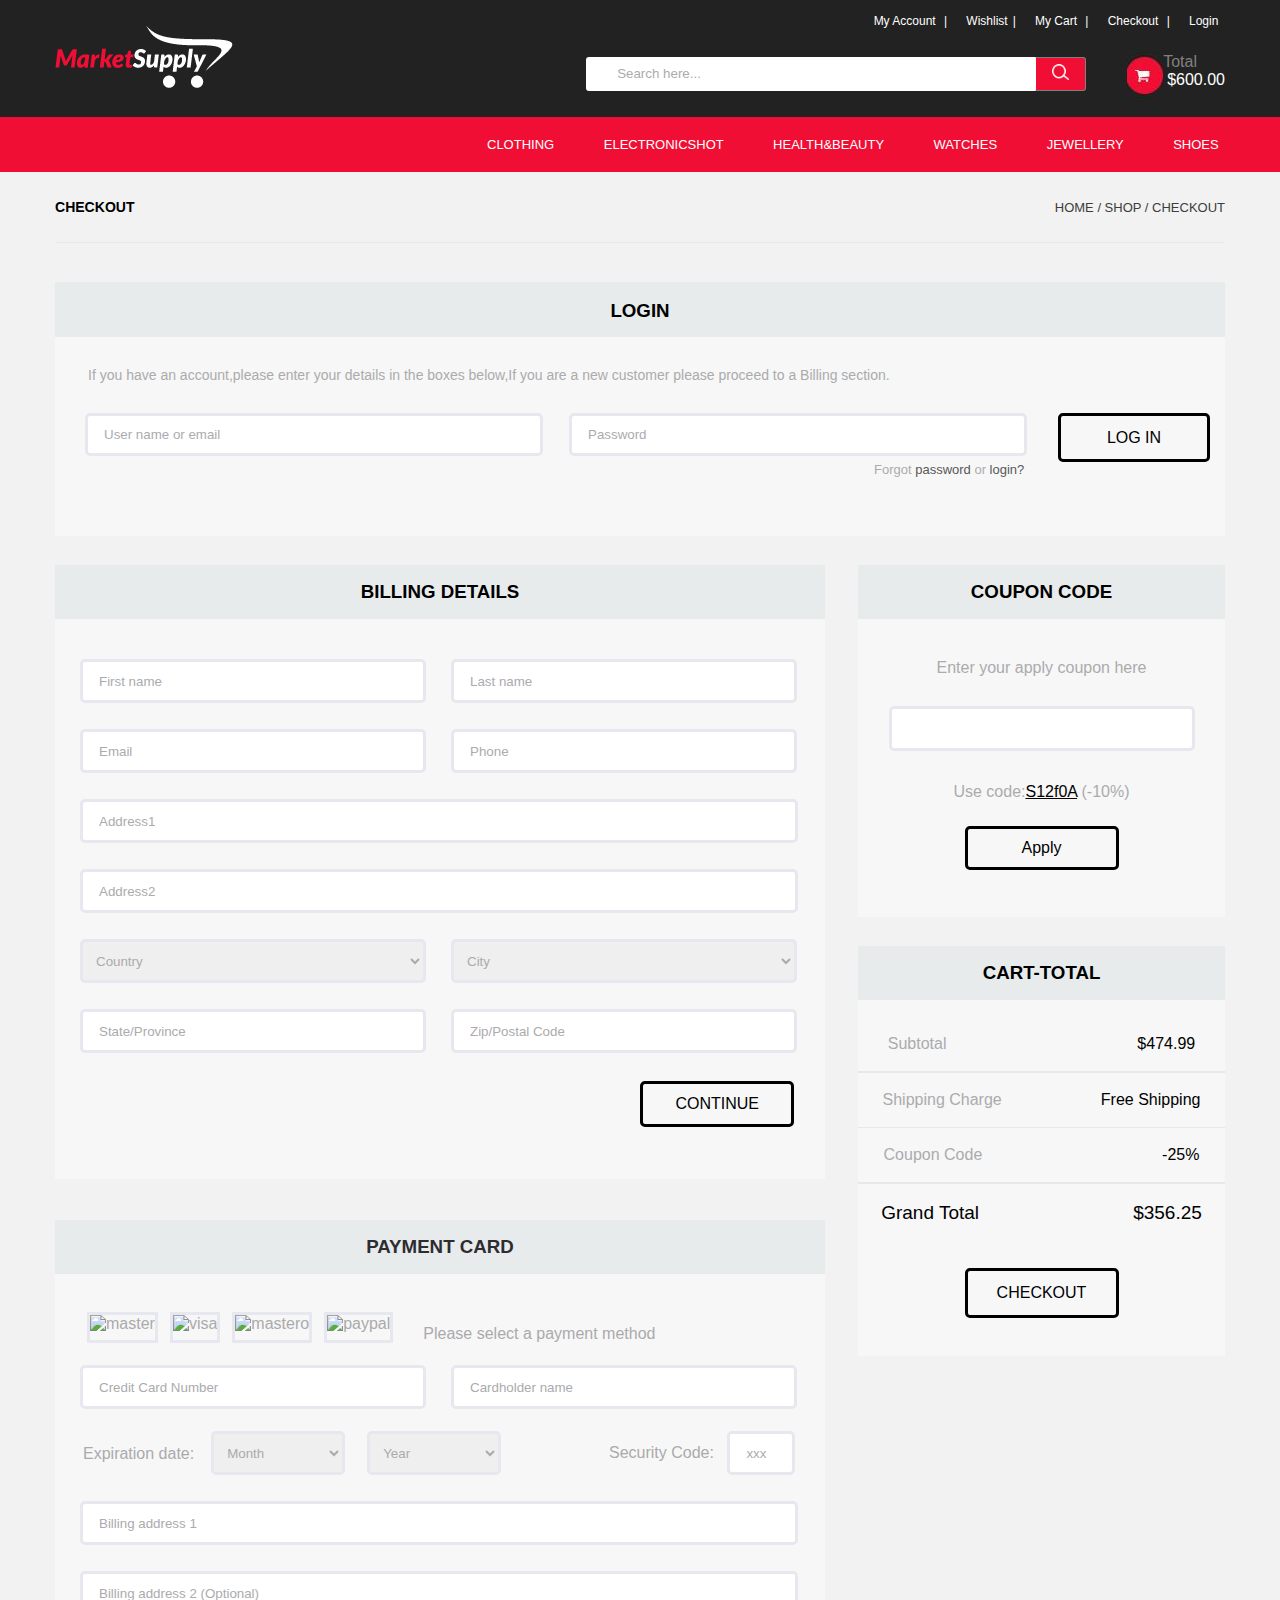
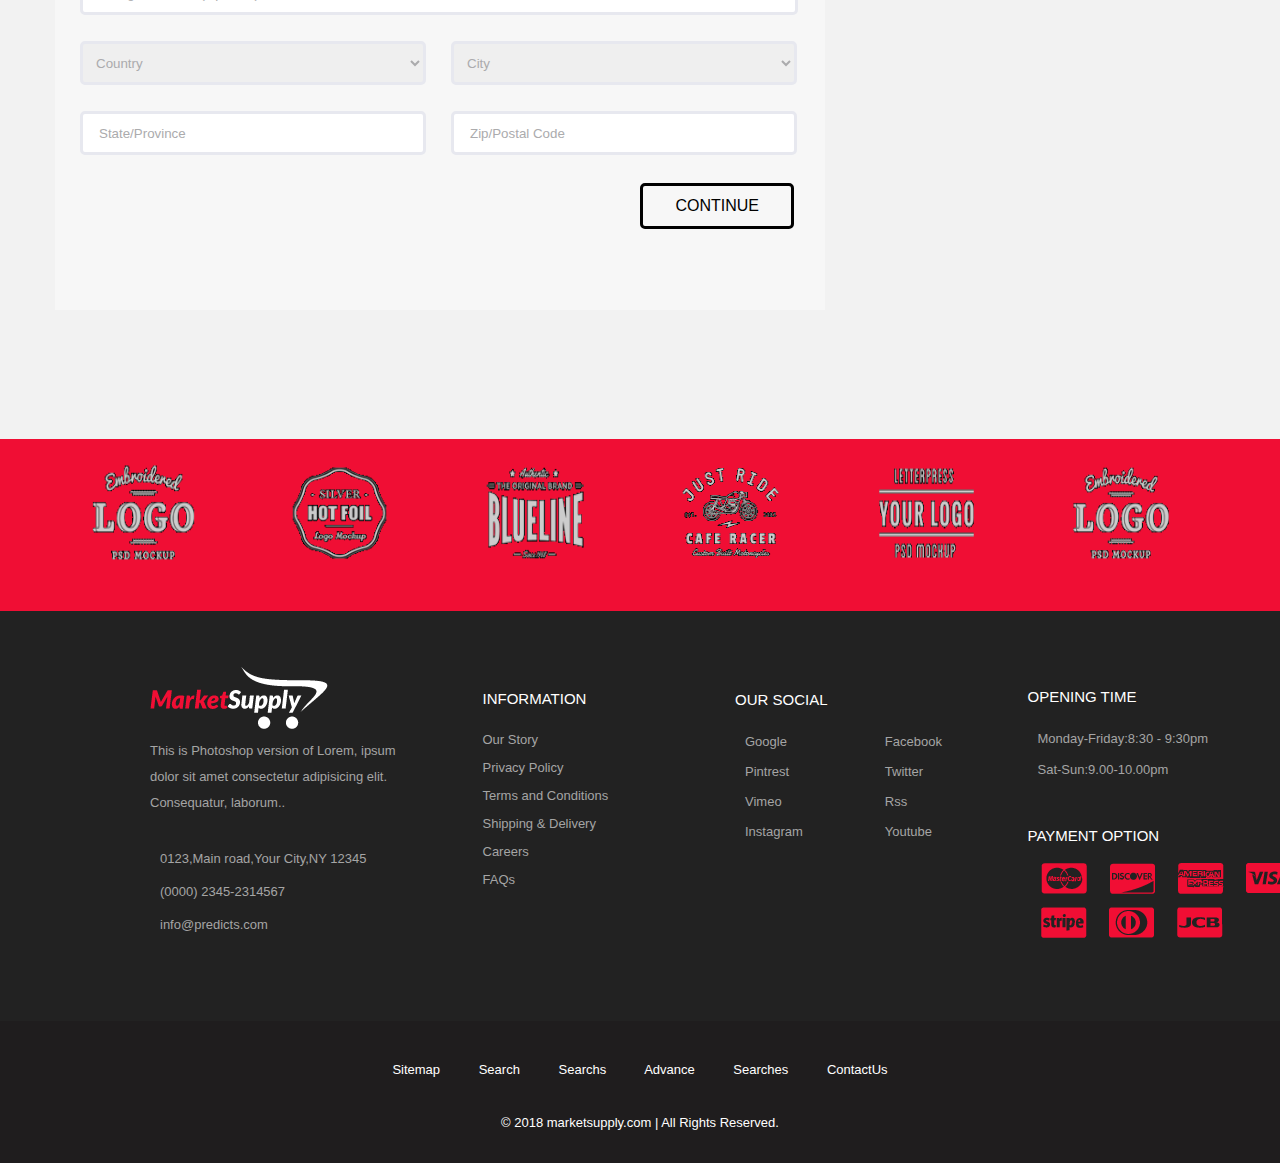
==== checkout-page/index.html @ 387d469e "Task Completed" ====
<!DOCTYPE html>
<html lang="en">
<head>
    <meta charset="UTF-8">
    <meta http-equiv="X-UA-Compatible" content="IE=edge">
    <meta name="viewport" content="width=device-width, initial-scale=1.0">
    <link rel="stylesheet" href="style.css">
    <title>Checkout</title>
    <link rel="stylesheet" href="https://cdnjs.cloudflare.com/ajax/libs/font-awesome/5.15.0/css/all.min.css" integrity="sha512-BnbUDfEUfV0Slx6TunuB042k9tuKe3xrD6q4mg5Ed72LTgzDIcLPxg6yI2gcMFRyomt+yJJxE+zJwNmxki6/RA==" crossorigin="anonymous" referrerpolicy="no-referrer" />
</head>
<body>
    <main class="main"> 
        <header class="header">
            <div class="container"> 
              <div class="header-part1"> 
            <div class="first-img"> 
            <img class="header-img" src="images/logo.png" alt="logo" />
            </div>
            <div class="nav-search"> 
            <nav class="navigation">
                <ul class="main-nav">
                    <li> <a class="main-nav-link" href="#">My Account <span>|</span> </a></li>
                    <li><a class="main-nav-link" href="#">Wishlist<span>|</span></a></li>
                    <li><a class="main-nav-link" href="#">My Cart <span>|</span></a></li>
                    <li><a class="main-nav-link" href="#">Checkout <span>|</span></a></li>
                    <li><a class="main-nav-link" href="#">Login</a></li>
                </ul>
            </nav> 
            <div class="search-icon">
                <input type="text" placeholder="Search here..." name="search" class="search">
                <button type="submit" class="button1 "><img class="btnsearch" src="images/search.png" alt="bar"></button> 
                <div class="cart"><img class="cart1" src="images/cart.jpg" alt="cart"></div>
                <div class="first-price"><p class="total">Total<br><span>$600.00</span></p></div>
            </div> 
        </div>
        </div>  
        </div>
        </header>
        <div class="header2">
            <div class="container">  
             <div class="header-part2">  
            <!-- <div class="category">
                <div class="lines"><img src="images/lines.jpg"></div>
                <div class="c1"> 
                <p>CATEGORIES</p>
            </div>
            </div> -->
            <div class="lists">
                <div class="lists1">
                    <a class="prod" href="#">CLOTHING</a>
                    <a class="prod" href="#">ELECTRONICSHOT</a>
                    <a class="prod" href="#">HEALTH&BEAUTY</a>
                    <a class="prod" href="#">WATCHES</a>
                    <a class="prod" href="#">JEWELLERY</a>
                    <a class="prod"  href="#">SHOES</a>
                </div>
            </div>
          </div> 
        </div>
    </div>
<!-- first part -->
<div class="container">
    <!-- <div class="fpmain">  -->
        <div class="first-part">
            <div class="first-title1">
                <h3 class="checkout">CHECKOUT</h3>
            </div>
            <div class="first-title2">
                <p class="hsc">HOME / SHOP / CHECKOUT</p>
            </div>
        </div>
        <hr class="hr"  size="1" width="100%" color="#e8e8e8" />
     
<!-- second form -->
     <div class="second-form">
         <div class="login">
             <h3 class="log">LOGIN</h3>
         </div>
         <div class="second-form-sub">
             <div class="sf1">
                 <p>If you have an account,please enter your details in the boxes below,If you
                     are a new customer please proceed to a Billing section.
                 </p>
             </div>
             <div class="sf2">
                 <div class="sf2-sub1">
                    <input type="text" placeholder="User name or email" name="user" class="un gp">
                </div>
                <div class="sf2-sub2">
                    <div class="pw"><input type="text" placeholder="Password" name="password" class="pw1 gp"></div>
                    <div class="login1"><button class="logins1">LOG IN</button>
                    </div>
                </div>
             </div>
             <P class="forgot">Forgot <span>password</span> or<span> login?</span></P>
         </div>
     </div>
<!-- Third form -->
    <div class="third-form">
        <div class="third-form1">
            <div class="billing">
                <h3 class="bd">BILLING DETAILS</h3>
            </div>
            <div class="third-details1">
                <div class="third-subdetails1"> 
                    <div class="third1"><input type="text" placeholder="First name" name="name" class="ts ts1 gp"></div>
                    <div class="third2"><input type="text" placeholder="Email" name="email" class="ts ts2 gp"></div>
                     
                </div>
                <div class="third-subdetails2"> 
                    <div class="third1"><input type="text" placeholder="Last name" name="name" class="ts ts1 gp"></div>
                    <div class="third2"><input type="text" placeholder="Phone" name="Phone" class="ts ts2 gp"></div>
                </div>
            </div>
            <div class="third-details2 details3">
                <input type="text" placeholder="Address1" name="Address" class="addr1 gp">
            </div>
            <div class="third-details2 details4">
                <input type="text" placeholder="Address2" name="Address" class="addr1 gp">
            </div>
            <div class="third-details3">
                 <!-- <div class="third-subdetails3">  -->
                   <!--  <div class="third3"><input type="text" placeholder="Country" name="name" class="ts ts3"></div>
                    <div class="third4"><input type="text" placeholder="State/Province" name="state" class="ts ts4"></div>
                
                <div class="third-subdetails4"> 
                    <div class="third3"><input type="text" placeholder="City" name="city" class="ts ts3"></div>
                    <div class="third4"><input type="text" placeholder="Zip/Postal Code" name="postal" class="ts ts4"></div>
                </div> -->
                <div class="third-subdetails3"> 
                <select id="country" name="country" class="third3 gp">
                    <option class="select" disabled selected>Country</option>
                    <option value="country">country</option>
                    <option value="Albania">Albania</option>
                    <option value="Algeria">Algeria</option>
                    <option value="American Samoa">American Samoa</option>
                    <option value="Andorra">Andorra</option>
                    <option value="Angola">Angola</option>
                    <option value="Anguilla">Anguilla</option>
                    <option value="Antigua & Barbuda">Antigua & Barbuda</option>
                    <option value="Argentina">Argentina</option>
                    <option value="Armenia">Armenia</option>
                    <option value="Aruba">Aruba</option>
                    <option value="Australia">Australia</option>
                    <option value="Austria">Austria</option>
                    <option value="Azerbaijan">Azerbaijan</option>
                    <option value="Bahamas">Bahamas</option>
                    <option value="Bahrain">Bahrain</option>
                    <option value="Bangladesh">Bangladesh</option>
                  </select>
                </div>
                <div class="third-subdetails4"> 
                    <select id="country" name="country" class="third4 gp">
                        <option class="select" disabled selected>City</option>
                        <option value="country">country</option>
                        <option value="Albania">Albania</option>
                        <option value="Algeria">Algeria</option>
                        <option value="American Samoa">American Samoa</option>
                        <option value="Andorra">Andorra</option>
                        <option value="Angola">Angola</option>
                        <option value="Anguilla">Anguilla</option>
                        <option value="Antigua & Barbuda">Antigua & Barbuda</option>
                        <option value="Argentina">Argentina</option>
                        <option value="Armenia">Armenia</option>
                        <option value="Aruba">Aruba</option>
                        <option value="Australia">Australia</option>
                        <option value="Austria">Austria</option>
                        <option value="Azerbaijan">Azerbaijan</option>
                        <option value="Bahamas">Bahamas</option>
                        <option value="Bahrain">Bahrain</option>
                        <option value="Bangladesh">Bangladesh</option>
                      </select>
                    </div>
            </div>
            <div class="third-details4"> 
                <div class="third-subdetails5"><input type="text" placeholder="State/Province" name="city" class="ts ts3 gp"></div>
                <div class="third-subdetails6"><input type="text" placeholder="Zip/Postal Code" name="postal" class="ts ts4 gp"></div>
            </div>
            <div class="continue">
                <button class="cont">CONTINUE</button>
            </div>

        </div> 
        <div class="third-form2&3">
            <div class="third-form2">
                <div class="coupon">
                    <h3 class="cc">COUPON CODE</h3>
                </div>
                <div class="coupon-details">
                    <div class="coupon-para">
                        <p class="coupon-p">Enter your apply coupon here</p>
                    </div>
                    <div class="empty-bar">
                        <input type="text" placeholder="" name="details" class="bar gp">
                        <p class="code">Use code:<span>S12f0A</span> (-10%)</p>
                    </div>
                    <div class="apply-button">
                        <button class="apply">Apply</button>
                    </div>
                </div>
            </div>
            <div class="third-form3">
                <div class="cart-total">
                    <h3 class="ct">CART-TOTAL</h3>
                </div>
                <div class="cart-details">
                    <div class="cart-details1">
                        <div class="cd1 cd"><p class="cd-sub1">Subtotal</p></div>
                        <div class="dol1 dol"><p class="dol-sub1">$474.99</p></div>
                    </div>
                    <hr class="hr1"  size="1" width="100%" color="#e8e8e8" />
                    <div class="cart-details1">
                        <div class="cd2 cd">Shipping Charge</div>
                        <div class="dol2 dol">Free Shipping</div>
                    </div>
                    <hr class="hr1"  size="1" width="100%" color="#e8e8e8" />
                    <div class="cart-details1">
                        <div class="cd3 cd">Coupon Code</div>
                        <div class="dol3 dol">-25%</div>
                    </div>
                    <hr class="hr1"  size="1" width="100%" color="#e8e8e8" />
                    <div class="cart-details1">
                        <div class="cd4 ">Grand Total</div>
                        <div class="dol4">$356.25</div>
                    </div>
                    <div class="checkout1">
                        <button class="checkout1-btn">CHECKOUT</button>
                    </div>
                     
                    <!-- <div class="cart-details1">
                        <div class="cd">Subtotal</div>
                        <div class="cd">Shipping Charge</div>
                        <div class="cd">Coupon Code</div>
                        <div class="cd">Grand Total</div>
                    </div>
                    <div class="cart-details2">
                        <div class="dol">$474.99</div>
                        <div class="dol">Free Shipping</div>
                        <div class="dol">-25%</div>
                        <div class="dol">$356.25</div>
                    </div> -->
                </div>
             </div>
            
        </div>
    </div>
    <!-- </div> -->
<!-- fourth-form -->
    <div class="fourth-form">
        <div class="payment-card">
            <h3 class="pay-card">PAYMENT CARD</h3>
        </div>
        <div class="fourth-content">
            <div class=" fourth-details1">
                <div class="fourth-picture">
                    <img class="fpic" src="/images/mastercard.jpg" alt="master">
                    <img class="fpic" src="/images/visa.jpg" alt="visa">
                    <img class="fpic" src="/images/maestro.jpg" alt="mastero">
                    <img class="fpic" src="/images/paypal.jpg" alt="paypal">
                </div>
                <div class="fourth-text">
                    <p class="pm">Please select a payment method</p>
                </div>
            </div>
            <div class="fourth-details2"> 
                <div class="fourth1"><input type="text" placeholder="Credit Card Number" name="cc number" class="fs fs1 gp"></div>
                <div class="fourth2"><input type="text" placeholder="Cardholder name" name="card name" class="fs fs2 gp"></div>
            </div>
            <div class="expiry-security">
                <div class="expiry-section"> 
                <div class="Expiry">
                    <div class="exp1">Expiration date:</div>
                </div>
                <div class="mont">
                    <select id="month" name="month" class="mont1 gp">
                        <option class="select" disabled selected>Month</option>
                        <option value="January">January</option>
                        <option value="Februar">February</option>
                        <option value="march">march</option>
                        <option value="April">April</option>
                        <option value="May">May</option>
                        <option value="June">June</option>
                        <option value="July">July</option>
                        <option value="August">August</option>
                        <option value="Argentina">September</option>
                        <option value="Armenia">October</option>
                        <option value="Aruba">November</option>
                        <option value="Australia">December</option>
                    </select>
                </div>
                <div class="yr">
                    <select id="year" name="year" class="yr1 gp">
                        <option class="select" disabled selected>Year</option>
                        <option value="country">2010</option>
                        <option value="Albania">2011</option>
                        <option value="Algeria">2012</option>
                        <option value="American Samoa">2013</option>
                        <option value="Andorra">2014</option>
                        <option value="Angola">2015</option>
                        <option value="Anguilla">2016</option>
                        <option value="Antigua & Barbuda">2017</option>
                        <option value="Argentina">2018</option>
                        <option value="Armenia">2019</option>
                        <option value="Aruba">2020</option>
                        <option value="Australia">2021</option>
                    </select>
                </div>
                 
            </div>
            <div class="security">
                <label for="security-code1">Security Code:</label>
                <input type="text" id="security" name="securitycode" placeholder="xxx" class="security-code2 gp"></div>
            </div>
            <div class="fourth-details3">
                <input type="text" placeholder="Billing address 1" name="Address" class="baddr1 gp">
            </div>
            <div class="fourth-details3">
                <input type="text" placeholder="Billing address 2 (Optional)" name="Address" class="baddr1 gp">
            </div>
            <div class="fourth-details4">
                <!-- <div class="third-subdetails3">  -->
                  <!--  <div class="third3"><input type="text" placeholder="Country" name="name" class="ts ts3"></div>
                   <div class="third4"><input type="text" placeholder="State/Province" name="state" class="ts ts4"></div>
               
               <div class="third-subdetails4"> 
                   <div class="third3"><input type="text" placeholder="City" name="city" class="ts ts3"></div>
                   <div class="third4"><input type="text" placeholder="Zip/Postal Code" name="postal" class="ts ts4"></div>
               </div> -->
               <div class="fourth-subdetails3"> 
               <select id="country" name="country" class="fourth3 gp">
                   <option class="select" disabled selected>Country</option>
                   <option value="country">country</option>
                   <option value="Albania">Albania</option>
                   <option value="Algeria">Algeria</option>
                   <option value="American Samoa">American Samoa</option>
                   <option value="Andorra">Andorra</option>
                   <option value="Angola">Angola</option>
                   <option value="Anguilla">Anguilla</option>
                   <option value="Antigua & Barbuda">Antigua & Barbuda</option>
                   <option value="Argentina">Argentina</option>
                   <option value="Armenia">Armenia</option>
                   <option value="Aruba">Aruba</option>
                   <option value="Australia">Australia</option>
                   <option value="Austria">Austria</option>
                   <option value="Azerbaijan">Azerbaijan</option>
                   <option value="Bahamas">Bahamas</option>
                   <option value="Bahrain">Bahrain</option>
                   <option value="Bangladesh">Bangladesh</option>
                 </select>
               </div>
               <div class="fourth-subdetails4"> 
                   <select id="country" name="country" class="fourth4 gp">
                       <option class="select" disabled selected>City</option>
                       <option value="country">country</option>
                       <option value="Albania">Albania</option>
                       <option value="Algeria">Algeria</option>
                       <option value="American Samoa">American Samoa</option>
                       <option value="Andorra">Andorra</option>
                       <option value="Angola">Angola</option>
                       <option value="Anguilla">Anguilla</option>
                       <option value="Antigua & Barbuda">Antigua & Barbuda</option>
                       <option value="Argentina">Argentina</option>
                       <option value="Armenia">Armenia</option>
                       <option value="Aruba">Aruba</option>
                       <option value="Australia">Australia</option>
                       <option value="Austria">Austria</option>
                       <option value="Azerbaijan">Azerbaijan</option>
                       <option value="Bahamas">Bahamas</option>
                       <option value="Bahrain">Bahrain</option>
                       <option value="Bangladesh">Bangladesh</option>
                     </select>
                   </div>
           </div>
           <div class="fourth-details4"> 
               <div class="fourth-subdetails5"><input type="text" placeholder="State/Province" name="city" class="ts ts3 gp"></div>
               <div class="fourth-subdetails6"><input type="text" placeholder="Zip/Postal Code" name="postal" class="ts ts4 gp"></div>
           </div>
           <div class="continue">
               <button class="cont">CONTINUE</button>
           </div>
            
        </div>
    </div>
</div>
 <!-- footer section -->
 <div class="footer-section">
    <!-- footer1 -->
    <div class="footer1">
    <div class="container"> 
        <div class="sub-footer1">
            <div class="footer-img">
                <img class="fimg fimgA" src="images/brand-01.png" alt="brand1">
                <img class="fimg" src="images/brand-02.png" alt="brand1">
                <img class="fimg" src="images/brand-03.png" alt="brand1">
                <img class="fimg" src="images/brand-04.png" alt="brand1">
                <img class="fimg" src="images/brand-05.png" alt="brand1">
                <img class="fimg fimgF" src="images/brand-06.png" alt="brand1">
            </div>
        </div>
    </div>
    </div>
    <!-- footer2 -->
    <div class="footer2">
        <div class="container">
                <div class="row">
                    <div class="footer-col col1">
                         <img class="footer-img1" src="images/logo.png">
                          <p class="footer-para">This is Photoshop version of Lorem, ipsum dolor sit amet consectetur adipisicing elit. Consequatur, laborum..</p>
                          <div class="icon-1"> 
                          <a class="icon" href="#"><i class="fas fa-map-marker-alt fi"></i> 0123,Main road,Your City,NY 12345<br></a>
                          <a class="icon" href="#"> <i class="fas fa-phone-alt fi"></i>(0000) 2345-2314567<br></a>
                          <a class="icon" href="#">  <i class="fas fa-envelope fi "></i>info@predicts.com</a>
                        </div>
                    </div>
                    <div class="footer-col col2">
                        <h4 class="footer-info">INFORMATION</h4>
                        <ul class="conditions list">
                            <li><a class="conditions" href="#"> Our Story</a></li>
                            <li><a class="conditions" href="#">Privacy Policy</a></li>
                            <li><a class="conditions" href="#">Terms and Conditions</a></li>
                            <li><a class="conditions" href="#">Shipping & Delivery</a></li>
                            <li><a class="conditions" href="#">Careers</a></li>
                            <li><a class="conditions" href="#">FAQs</a></li>
                        </ul>
                    </div>
                    <div class="footer-col col3">
                        <h4 class="social">OUR SOCIAL</h4>
                        <div class="icon-2"> 
                        <ul class="sub-icon1">
                            <li><a class="si" href="#"><i class="fab fa-google-plus-g fi"></i>Google</a></li>
                            <li><a class="si" href="#"><i class="fab fa-pinterest fi"></i>Pintrest</a></li>
                            <li><a class="si" href="#"><i class="fab fa-vimeo-v fi"></i>Vimeo</a></li>
                            <li><a class="si" href="#"><i class="fab fa-instagram fi"></i>Instagram</a></li>
                        </ul>

                        <ul class="sub-icon2">
                            <li><a class="si" href="#"><i class="fab fa-facebook-f fi"></i>Facebook</a></li>
                            <li><a class="si" href="#"><i class="fab fa-twitter fi"></i>Twitter</a></li>
                            <li><a class="si" href="#"><i class="fas fa-rss fi"></i>Rss</a></li>
                            <li><a class="si" href="#"><i class="fab fa-youtube fi"></i>Youtube</a></li>
                        </ul>

                    </div>
                    </div>
                    <div class="footer-col col4">
                        <div class="timing"> 
                        <h4 class="OT">OPENING TIME</h4>
                        <div class="time">
                            <i class="far fa-clock fi fi1"></i>
                            <p>Monday-Friday:8:30 - 9:30pm<br>Sat-Sun:9.00-10.00pm</p>
                            </div>
                        </div>
                        <div class="payment">
                            <h4>PAYMENT OPTION</h4>
                            <img class="pay" src="images/payment-icon-01.png" alt="payment"><br>
                            <img class="pay" src="images/payment-icon-02.png" alt="payment">
                        </div>
                    </div>
                    </div>
                </div>
            </div>
            <div class="footer3">
                <div class="container">
                    <div class="footer3-sub"> 
                    <div class="bottom-words">
                        <a class="site" href="#">Sitemap</a>
                        <a class="site" href="#">Search</a>
                        <a class="site" href="#">Searchs</a>
                        <a class="site" href="#">Advance</a>
                        <a class="site" href="#">Searches</a>
                        <a class="site" href="#">ContactUs</a>
                    </div>
                    <div class="copyrights"> 
                        <p class="cp1">&copy 2018 marketsupply.com | All Rights Reserved.</p>

                    </div>
                </div>
                </div>
            </div>
        </div>
</main>
</body>
</html>
---- checkout-page/style.css ----
*{
    margin:0;
    padding: 0;
    box-sizing: border-box;
}
.container{
    max-width: 1170px;
    margin: 0 auto;
    font-family: Arial, Helvetica, sans-serif;
}
.main{
    background-color: hsl(0, 0%, 95%);
}
/* Header */
.header{
    background-color:#222222; 
    font-family: Arial, Helvetica, sans-serif;
}
/* .header-img{
    padding-left: 75%;
} */
.header-part1{
    display: flex;
    justify-content: space-between;
    align-items: center;
    height: 117px;
}
.main-nav{
    list-style: none;
    display: flex;
    align-items: center;
    gap: 1.2rem;
    font-size: 12px;
    padding-left: 45%;
    padding-bottom: 25px;
    padding-top: 8px

    /* padding-left: 36%;
    padding-bottom: 20px; */
}
.main-nav-link{
    color: #fff;
    text-decoration: none;
}
.main-nav-link span{
    padding-left: 5px;
}
.search-icon{
    display: flex;
    /* margin-right: 190px; */
    
}
.search{
width: 450px;
height: 34px;
border: none;
padding-left: 15px; 
border: none;
border-radius: 3px 1px 1px 3px;
margin-top: 4px;
}
.subsearch{
    color: #fff;
}
.button1{
    float: left;
    width: 50px;
    height: 34px;
    padding: 6px;
    background: #f00e34;
    color: white;
    border: 1px solid grey;
    border-left: none;
    cursor: pointer;
    border-radius: 0 3px 3px 0;
    margin-top: 4px;
}
.btnsearch {
    width: 17px;
}
.first-price{
    color:  grey;
    /* text-align: center; */
}

.first-price span{
    color: #fff;
    margin-left: 4px;
}
.cart{
    background-color:  #222222;
    padding-left: 41px;
}
.cart1{
    padding-bottom: 10px;
}
.header2{
     
    background-color:#f00e34;
    /* padding-bottom: 20px;
    padding-top: 20px; */
    font-size: 13px; 
    font-family: Arial, Helvetica, sans-serif;    
}
.header-part2{
    display: flex;
    justify-content: space-between;
    align-items: center;
    height: 55px;
    margin-left: 27rem;

}
/* .category{
    display: flex;
    color: #fff;
    padding-left: 13px;
    display:none;
} */
.c1{
    padding-left:9px;
}
.lists1{
    padding-right: 4px;
    word-spacing: 46px
}
.prod{
    color: #fff;
    text-decoration: none;
}
/* Footer */
.footer1{
    background-color: #f00e34;
    height: 172px;
    
}
.sub-footer1{
    padding-top: 24px;
}
.fimg{
    padding-left: 12px;
    height: 100px;
    width: 115px;
    margin-right: 50px;
    margin-left: 26px;
}
.fimgA{
    padding-left: 10px;
}
/* .fimgF{
    padding-left: 12%;
} */
.footer2{
    background-color:#222222;
    height:auto;
    width:1440px;
    padding: 70px 0;
}
.row{
	display: flex;
	flex-wrap: wrap;
    font-family: Arial, Helvetica, sans-serif;
    font-size: 13px;
    /* align-items: center; */
}
ul{
	list-style: none;
}
.footer-col{
    width: 25%;
    padding: 0 15px;
     
}
.footer-col .col1{
    padding-bottom: 10px;
}

 .footer-col h4{
	font-size: 18px;
	color:  #fff;
	text-transform: capitalize;
	margin-bottom: 19px;
	font-weight: 500;
	position: relative;
    font-size: 15px;
}
/* logo */
.footer-img1{
    padding-bottom: 6px;
    margin-top: -14px;
}
.icon{
    color:#a5a5a5;
    text-decoration: none;
}
.icon-1{
    margin-top: 26px;
    line-height: 33px
}
.col1{
    padding-bottom: 10px;
}
.footer-para{
    color: #a5a5a5;
    line-height: 26px;
}
 /* info */
.conditions{
    color: #a5a5a5;
    text-decoration: none;
    padding-top: -5px;
    line-height: 28px;
}
.footer-info{
    margin-top: 9px;
}
.col2{
    padding-left: 55px;
}
/* social */
.icon-2{
    display:flex;
     
}
.social{
    padding-top: 10px;
}
.sub-icon1{
    padding-right: 37px;
    line-height: 30px;
    
}
.sub-icon2{
    padding-left: 35px;
    line-height: 30px;
    
}
.si{
    color: #a5a5a5;
    text-decoration: none;
}
.fi{
    color: #f00e34;
    padding-right: 10px;
    padding-top: 10px;
}
.fi1{
    padding-right: 10px;
}
/* TIME AND PAYMENT */
.OT{
    height: 0px;
    margin-top: 7px;
    padding-bottom: 16px
}
.time{
    color: #a5a5a5;
    padding-bottom: 28px;
    line-height: 31px;
    display: flex;

}
.time span{
    padding-left: 10px;
}
.pay{
    padding-bottom: 10px;
    padding-left: 13px;
}
.footer3{
    background-color: #1f1d1e;
    height: 142px;
    font-family: Arial, Helvetica, sans-serif;
    font-size: 13px;
}
.footer3-sub{
    align-items: center;
    text-align: center;

}
.bottom-words{
    padding-top: 41px;
    word-spacing: 35px;
}

.site{
    color: #fff;
    text-decoration: none;
}
.copyrights{
    color: #fff;
    padding-top: 38px;
    padding-bottom: 22px;
}
.payment{
    margin-top:14px;
}
/* first part */
.fpmain{
    height:500px;
}
.first-part{
    height: 70px;
    display: flex;
    justify-content: space-between;
    align-items: center;
}
.first-title1{
     font-size: 12px;
     font-family: Arial, Helvetica, sans-serif;
}
.first-title2{
    font-size: 13px;
    font-family: Arial, Helvetica, sans-serif;
    color: #3d3d3d;
}
.hr{
    margin-bottom: 39px;
}
/* second form */
.login{
    height: 55px;
    background-color: #e7ebec;
    text-align: center;
    padding-top: 18px;
}
.second-form-sub{
    height: 199px;
    background-color: #f7f7f7;
    color: #ababad;
}
.sf1{
    font-size: 14px;
    padding-top: 30px;
    padding-bottom: 30px;
    padding-left: 33px;
}
.un{
    width: 458px;
    height: 43px;
    border:3px solid #e7e8ef;
    color: #ababad;
}
.pw1{
    width: 458px;
    height: 43px;
    border:3px solid #e7e8ef;
}
.login1{
    padding-left: 31px
}
.logins1{
    height: 49px;
    width: 152px;
    font-size: 16px;
    background-color: #f7f7f7;
    border: 3px solid;
    border-radius: 5px 5px 5px 5px;
}
.sf2{
    display: flex;
}
.sf2-sub1{
    padding-left: 30px;
}
.sf2-sub2{
    display: flex;
    padding-left: 26px;
}
.forgot{
    padding-left: 70%;
    font-size: 13px;
}
.forgot span{
    color: #575759;
}
/* Third form */

/* third form1 */
.third-form1{
    width: 770px;
    height: 614px;
    background-color: #f7f7f7;
    margin-top: 29px;
    /* margin-bottom:29px; */
}
.billing{
    height: 54px;
    background-color: #e7ebec;
    text-align: center;
    padding-top: 16px;
}
.ts{
    height: 44px;
    width: 346px;
    border:3px solid #e7e8ef;
    color: #ababad;
    /* border: none; */
}
.third-details1{
    padding-top: 40px;
    display: flex;
}
.third-subdetails1{
    padding-left: 25px;
}
.third-subdetails2{
    padding-left: 25px;
}
.third1{
    padding-bottom: 26px;
}
.addr1{
    height: 44px;
    width: 718px;
    border:3px solid #e7e8ef;
}
.third-details2{
    padding-top: 26px;
    padding-left: 25px;
}
.ts{
    height: 44px;
    width: 346px;
}
.third-details3{
    padding-top: 26px;
    display: flex;
}
/* .third-subdetails3{
    padding-left: 25px;
}
.third-subdetails4{
    padding-left: 25px;
} */
.third3{
    /* padding-bottom: 26px; */
    height: 44px;
    width: 346px;
    border:3px solid #e7e8ef;
    color: #ababad;
    padding-left: 9px;
}
.third-subdetails3{
    padding-left: 25px;
}
.third4{
    /* padding-bottom: 26px; */
    height: 44px;
    width: 346px;
    border:3px solid #e7e8ef;
    color: #ababad;
    padding-left: 9px;
}
.third-subdetails4{
    padding-left: 25px;
}
.addr3{
    height: 45px;
    width: 718px;
}
.third-details4{
    display: flex;
    padding-top: 26px;
}
.third-subdetails5{
     padding-left: 25px;
}
.third-subdetails6{
    padding-left: 25px;
}
.cont{
    width: 154px;
    height: 46px;
    background-color: #f7f7f7;
    font-size: 16px;
}
.continue{
    padding-top: 28px;
    padding-left: 76%;
}
/* third-form2 */
.third-form2{
    height: 352px;
    width: 367px;
    background-color: #f7f7f7;
    font-family: Arial, Helvetica, sans-serif;
    margin-top: 29px;
    margin-left: 33px;
}
.third-form{
    display: flex;
}
.coupon{
    height: 54px;
    background-color: #e7ebec ;
    text-align: center;
    padding-top: 16px;
}
.coupon-p{
    color: #ababad;
    font-size:16px;
    padding-top: 40px;
    padding-bottom: 29px;
}
.coupon-details{
    text-align: center;
}
.bar{
    width: 306px;
    height: 45px;
    border:3px solid #e7e8ef;
}
.code{
    padding-top: 32px;
    padding-bottom: 25px;
    color: #ababad;
}
.code span{
      color:#000;
      text-decoration:underline;
}
.apply{
    width: 154px;
    height: 44px;
    background-color: #f7f7f7;
    font-size: 16px;
    border: 3px solid;
    border-radius: 5px 5px 5px 5px;
}
.third-form3{
    margin-bottom: 104px;
    background-color: #f7f7f7;
    height: 410px;
    width: 367px;  
    font-family: Arial, Helvetica, sans-serif;
    margin-top: 29px;
    margin-left: 33px;
}
.cart-total{
    height: 54px;
    background-color: #e7ebec ;
    text-align: center;
    padding-top: 16px;
}
.cart-details{
    /* text-align: center */
    padding-top: 35px;
    

}
.cart-details1{
    display: flex;
    justify-content: center;
}
.hr1{
    margin-top: 18px;
    margin-bottom: 18px;
    padding:0.3px;
}
.cd1{
    margin-right: 52%;
}
.cd2{
    margin-right:27%;
}
.cd3{
    margin-right: 49%;
}
.cd4{
    margin-right: 42%;
    font-size: 19px;
}
.dol4{
    font-size: 19px;
}
.checkout1-btn{
    height: 50px;
    width:154px;
    background-color: #f7f7f7;
    /* color: #fff; */
    font-size: 16px;
    border: 3px solid;
    border-radius: 5px 5px 5px 5px;
}
.checkout1{
    padding-top: 44px;
    text-align: center;
}
.cd{
    font-size: 16px;
    color: #ababad;
}

/* fourth-form */
.fourth-form{
    height: 690px;
    width: 770px;
    background-color: #f7f7f7;
    margin-top: -15rem;
    margin-bottom: 20px;
    margin-bottom: 11%;
    font-family: Arial, Helvetica, sans-serif;
    color: #aaaaac;
}
.payment-card{
    height: 54px;
    background-color: #e7ebec;
    text-align: center;
    padding-top: 16px;
    color: #2d2c31;
}
.fourth-details1{
    display: flex;
    padding-top: 38px;
}
.fourth-picture{
    padding-left: 32px;
    display: flex;
    gap: 12px;
}
.fourth-text{
    padding-top: 13px;
    padding-left: 30px
}
.fpic{
    border: 3px solid #e7e8ef;
}
.fourth-details2{
    padding-top: 22px;
    padding-left: 25px;
    display: flex;

}
.fs{
    height: 44px;
    width: 346px;
    border: 3px solid #e7e8ef;
}
.fourth2{
    padding-left: 25px
}
.expiry-section{
    display: flex;
}
.expiry-security{
    display:flex;
    padding-top: 22px;
}
.exp1{
    padding-left: 28px;
    padding-top: 14px;
}
.mont{
    padding-left: 17px;
    padding-right: 22px;
}
.mont1{
    width: 134px;
    height: 44px;
    border: 3px solid #e7e8ef;
    color: #aaaaac;
    padding-left: 9px;
}
.yr1{
    width: 134px;
    height: 44px;
    border: 3px solid #e7e8ef;
    color: #aaaaac;
    padding-left: 9px;
}
.security-code2{
    width: 68px;
    height: 44px;
    margin-left: 9px;
    border: 3px solid #e7e8ef;
}
.security{
    padding-left: 14%;
}
.fourth-details3{
    padding-top: 26px;
    padding-left: 25px;
}
.baddr1{
    height: 44px;
    width: 718px;
    border:3px solid #e7e8ef;
}
.fourth-details4{
    padding-top: 26px;
    display: flex;
}
.fourth-subdetails3{
    padding-left: 25px;
}
.fourth3{
    /* padding-bottom: 26px; */
    height: 44px;
    width: 346px;
    border:3px solid #e7e8ef;
    color: #ababad;
    padding-left: 9px;
}
.fourth-subdetails4{
    padding-left: 25px;
}
.fourth4{
    /* padding-bottom: 26px; */
    height: 44px;
    width: 346px;
    border:3px solid #e7e8ef;
    color: #ababad;
    padding-left: 9px;
}
.fourth-details4{
    display: flex;
    padding-top: 26px;
}
.fourth-subdetails5{
     padding-left: 25px;
}
.fourth-subdetails6{
    padding-left: 25px;
}
.cont{
    width: 154px;
    height: 46px;
    background-color: #f7f7f7;
    font-size: 16px;
    border: 3px solid;
    border-radius: 5px 5px 5px 5px;
}
.continue{
    padding-top: 28px;
    padding-left: 76%;
}
.gp:focus-within{
    /* border: 1px solid #000; */
    outline-color: #000;
}
.gp{
    border-radius: 5px 5px 5px 5px;
}

input::placeholder{
    padding-left: 16px;
    color: #ababad;
    
}
/* hoverpart */
.checkout1-btn:hover{
    background-color:#303030;
    color: #fff;
    
}
.cart-total:hover{
    background-color:#303030;
    color: #fff;
}
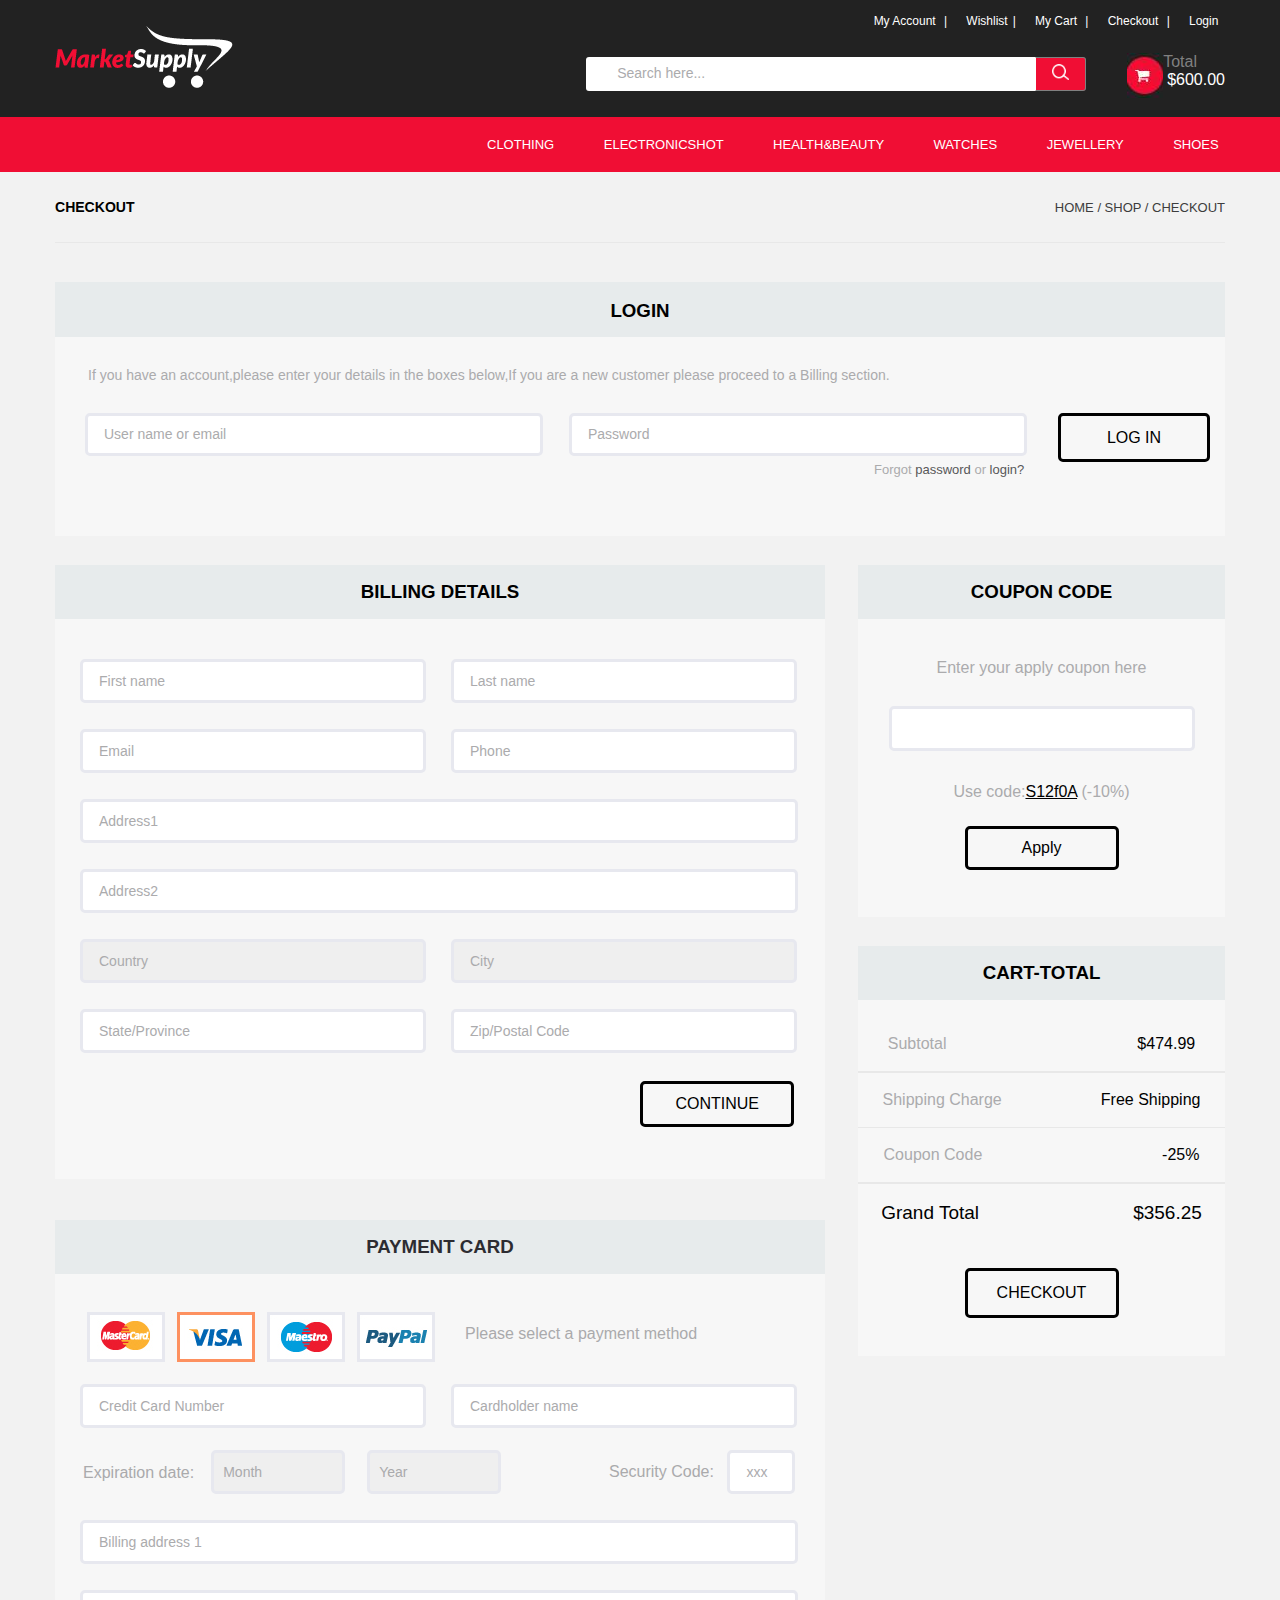
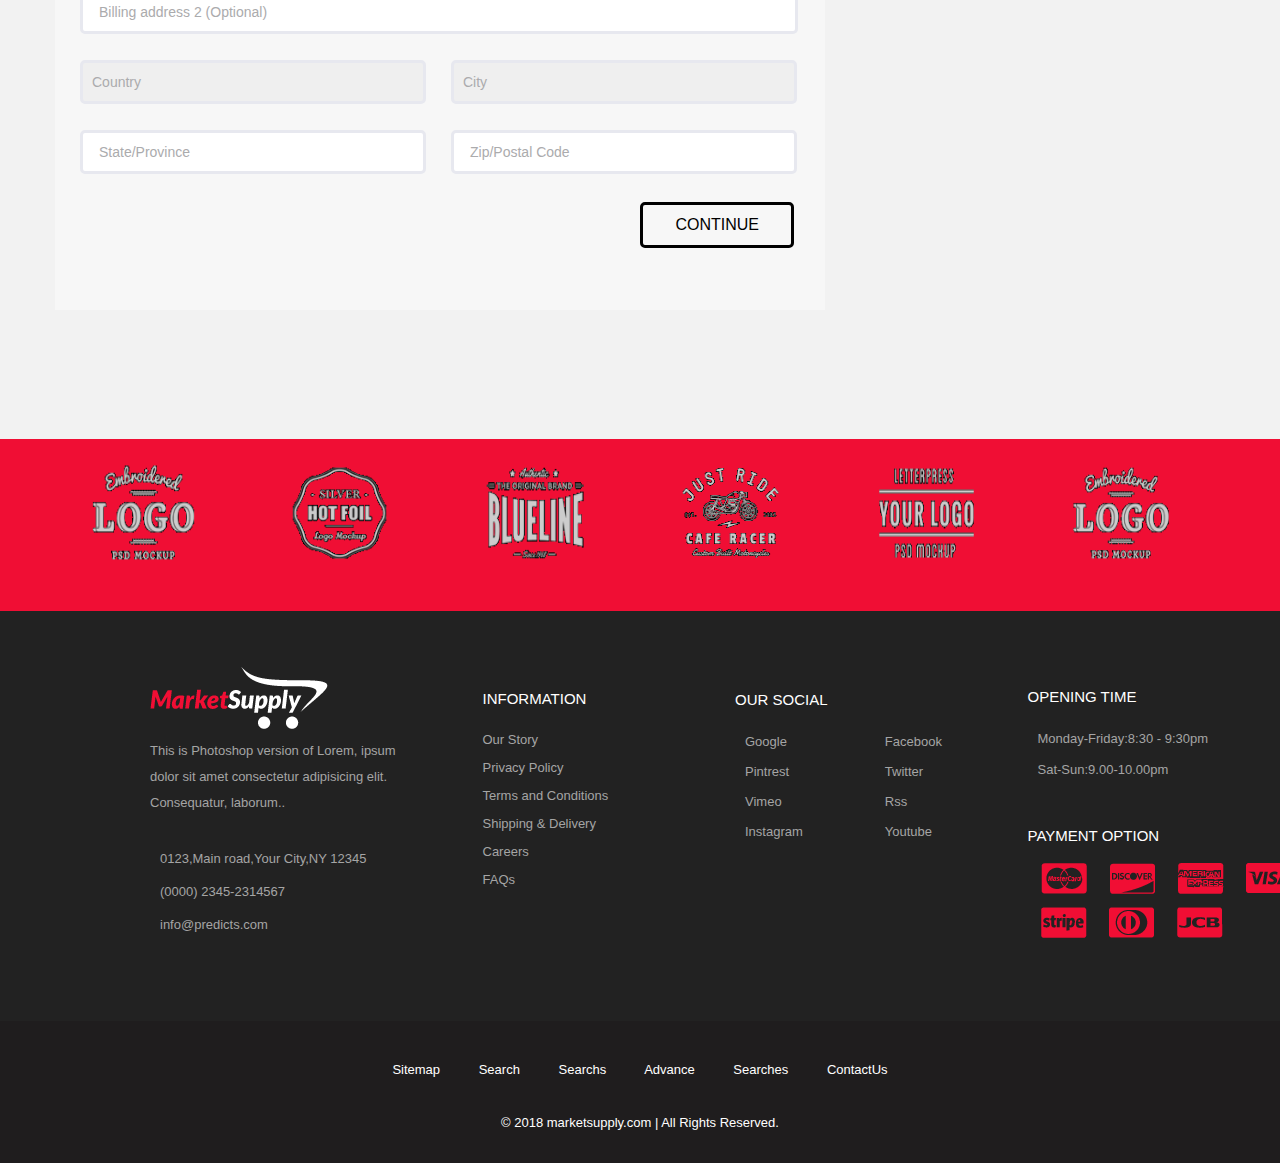
==== commit ef5024c7: "task completed" ====
--- a/checkout-page/index.html
+++ b/checkout-page/index.html
@@ -253,10 +253,10 @@
         <div class="fourth-content">
             <div class=" fourth-details1">
                 <div class="fourth-picture">
-                    <img class="fpic" src="/images/mastercard.jpg" alt="master">
-                    <img class="fpic" src="/images/visa.jpg" alt="visa">
-                    <img class="fpic" src="/images/maestro.jpg" alt="mastero">
-                    <img class="fpic" src="/images/paypal.jpg" alt="paypal">
+                    <img class="fpic" src="images/mastercard.png" alt="master">
+                    <img class="fpic fpic-visa" src="images/visa.png" alt="visa">
+                    <img class="fpic" src="images/mastero.png" alt="mastero">
+                    <img class="fpic" src="images/paypal.png" alt="paypal">
                 </div>
                 <div class="fourth-text">
                     <p class="pm">Please select a payment method</p>
--- a/checkout-page/style.css
+++ b/checkout-page/style.css
@@ -438,7 +438,7 @@
     width: 346px;
     border:3px solid #e7e8ef;
     color: #ababad;
-    padding-left: 9px;
+    padding-left: 16px;
 }
 .third-subdetails3{
     padding-left: 25px;
@@ -449,7 +449,7 @@
     width: 346px;
     border:3px solid #e7e8ef;
     color: #ababad;
-    padding-left: 9px;
+    padding-left: 16px;
 }
 .third-subdetails4{
     padding-left: 25px;
@@ -617,6 +617,7 @@
     padding-left: 32px;
     display: flex;
     gap: 12px;
+   
 }
 .fourth-text{
     padding-top: 13px;
@@ -624,6 +625,10 @@
 }
 .fpic{
     border: 3px solid #e7e8ef;
+    background-color: #fff;
+}
+.fpic-visa{
+    border:3px solid #fd9160;
 }
 .fourth-details2{
     padding-top: 22px;
@@ -745,7 +750,7 @@
 input::placeholder{
     padding-left: 16px;
     color: #ababad;
-    
+    font-size: 14px;
 }
 /* hoverpart */
 .checkout1-btn:hover{
@@ -756,4 +761,27 @@
 .cart-total:hover{
     background-color:#303030;
     color: #fff;
-}+}
+input::-webkit-outer-spin-button,
+input::-webkit-inner-spin-button {
+  -webkit-appearance: none;
+  margin: 0;
+}
+
+select {
+  border-radius: 3px;
+  height: 50px;
+  color: #ffffff;
+  padding-right: 30px;
+  font-size: 14px;
+  /* border-color: blue; */
+  position: relative;
+  -moz-appearance: none;
+  -webkit-appearance: none;
+  appearance: none;
+  /* border: none; */
+  background:#fff
+    /* url("data:image/svg+xml;utf8,<svg viewBox='0 0 140 140' width='12' height='12' xmlns='http://www.w3.org/2000/svg'><g><path d='m121.3,34.6c-1.6-1.6-4.2-1.6-5.8,0l-51,51.1-51.1-51.1c-1.6-1.6-4.2-1.6-5.8,0-1.6,1.6-1.6,4.2 0,5.8l53.9,53.9c0.8,0.8 1.8,1.2 2.9,1.2 1,0 2.1-0.4 2.9-1.2l53.9-53.9c1.7-1.6 1.7-4.2 0.1-5.8z' fill='grey'/></g></svg>")
+    no-repeat; */
+  background-position: right 5px top 50%;
+}
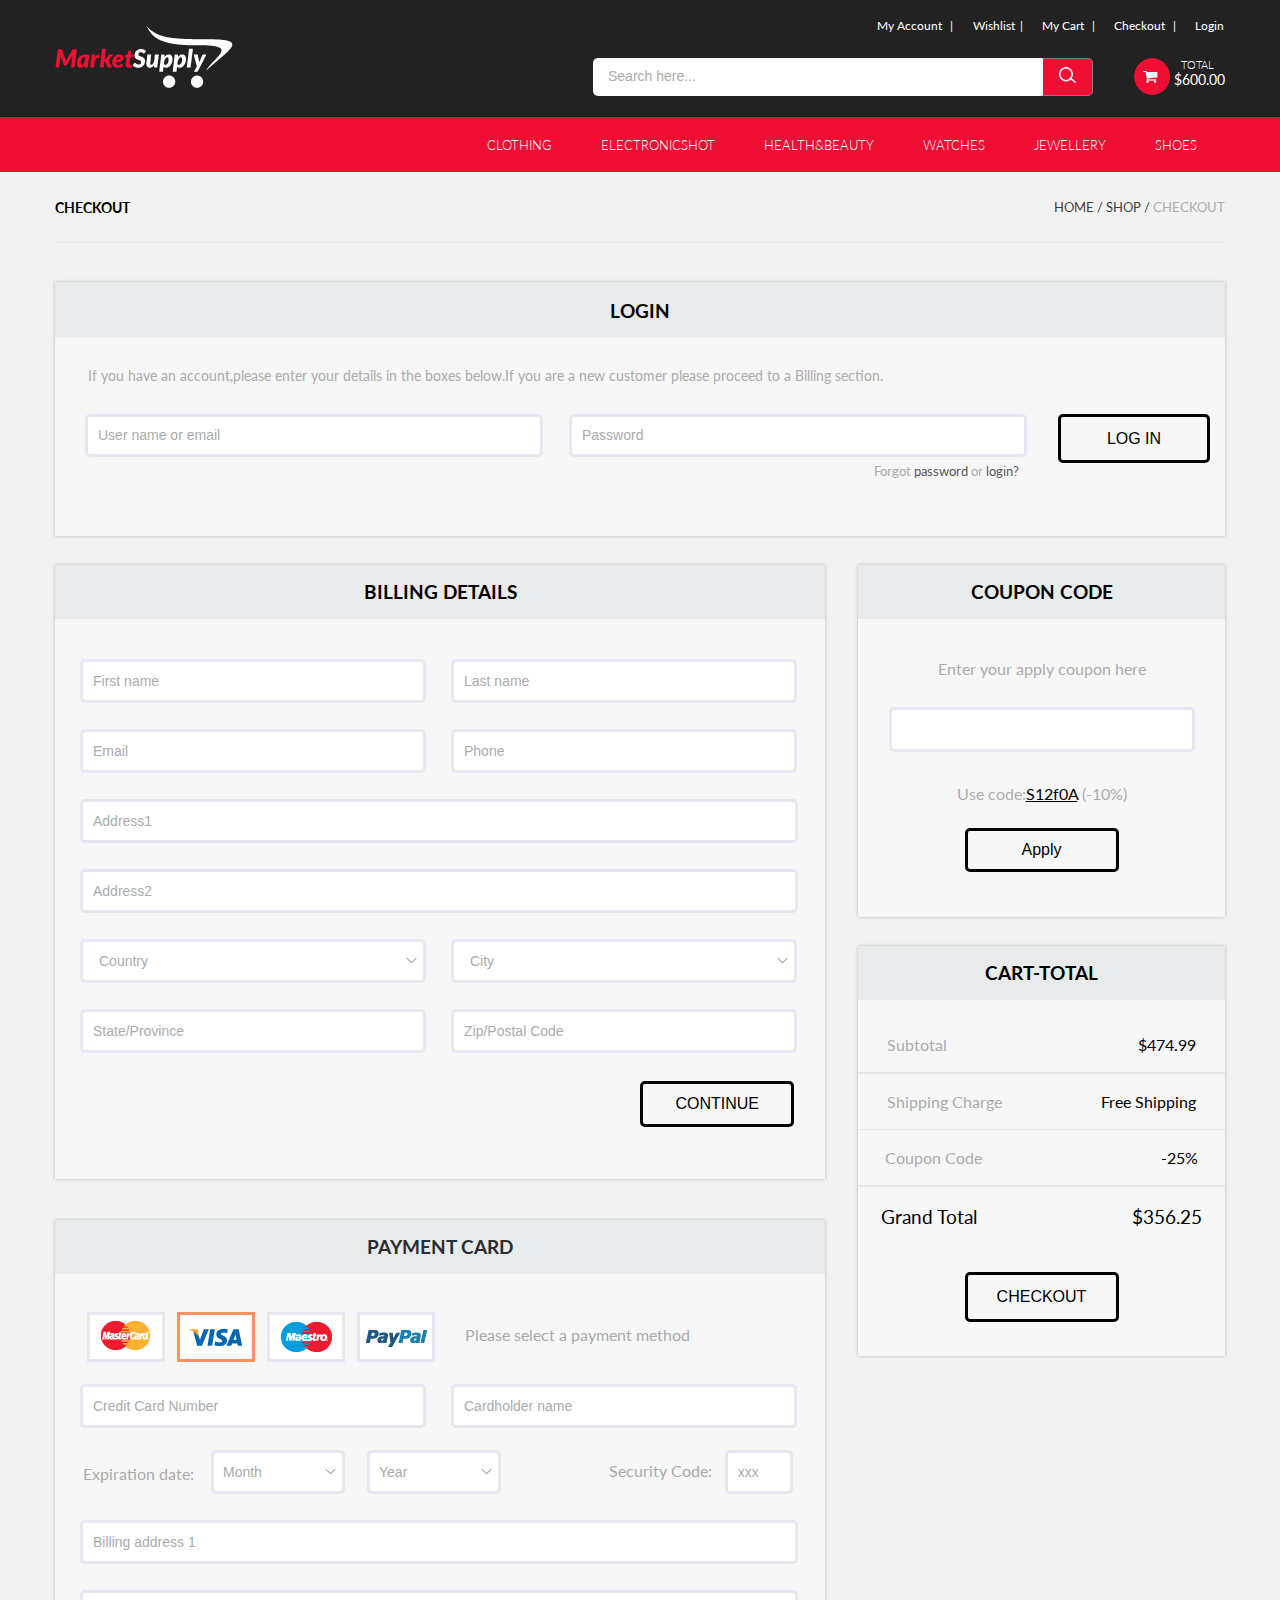
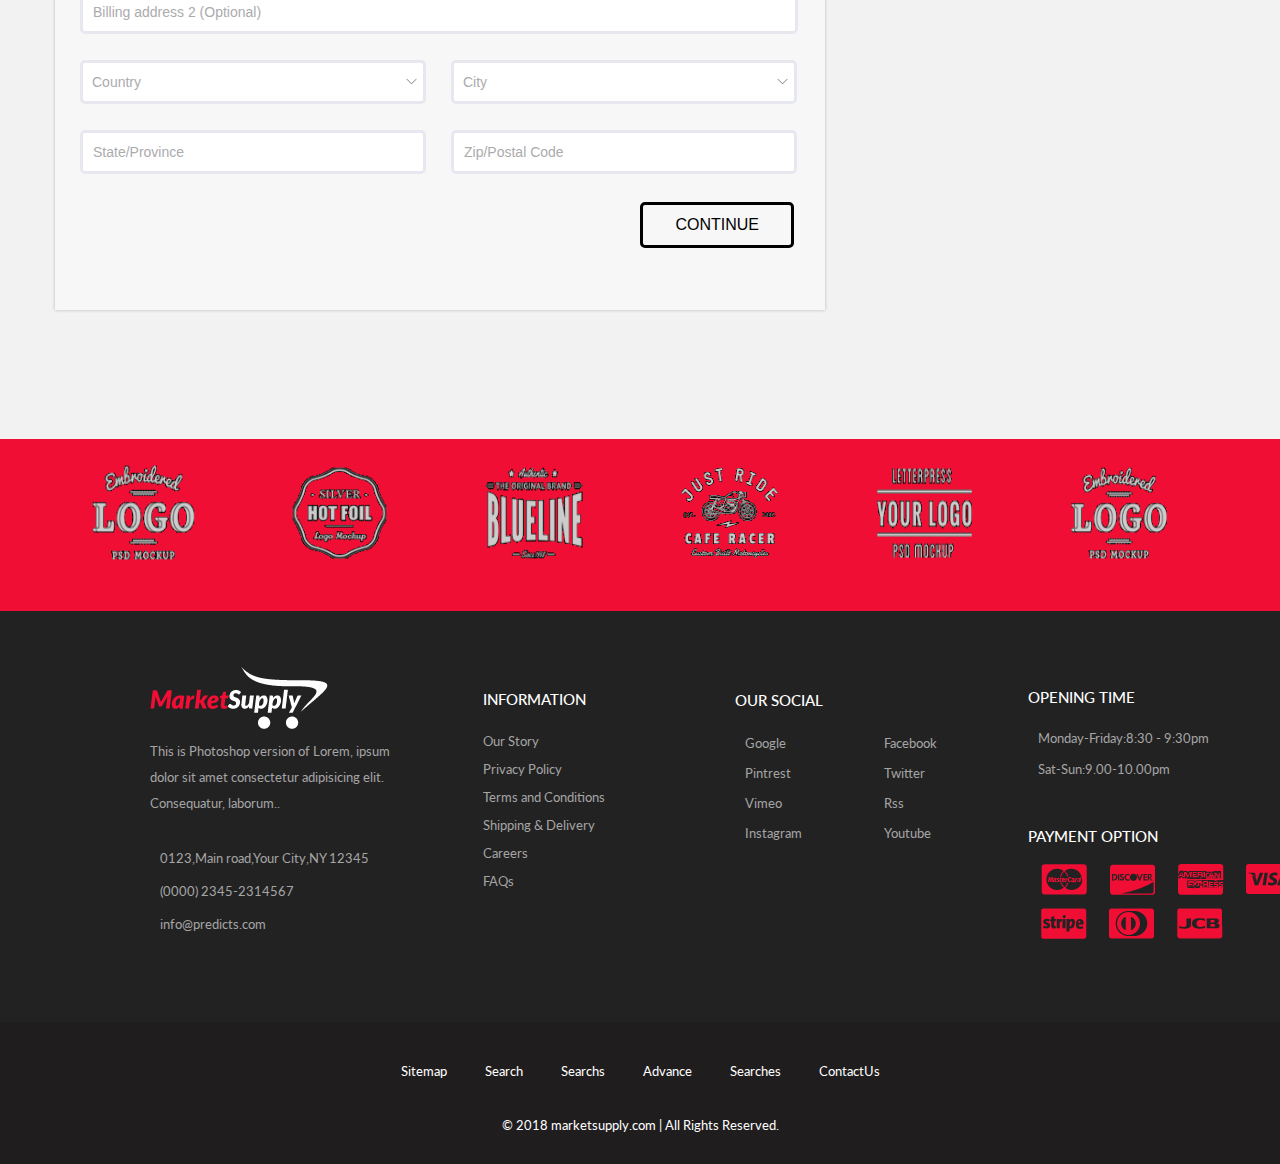
==== commit 906d1e4f: "tasks-completed" ====
--- a/checkout-page/index.html
+++ b/checkout-page/index.html
@@ -5,6 +5,9 @@
     <meta http-equiv="X-UA-Compatible" content="IE=edge">
     <meta name="viewport" content="width=device-width, initial-scale=1.0">
     <link rel="stylesheet" href="style.css">
+    <link rel="preconnect" href="https://fonts.googleapis.com">
+    <link rel="preconnect" href="https://fonts.gstatic.com" crossorigin>
+    <link href="https://fonts.googleapis.com/css2?family=Big+Shoulders+Display:wght@500&family=Josefin+Sans:wght@300&family=Kumbh+Sans:wght@100&family=Lato:wght@100;300;400&family=Lexend+Deca:wght@300&family=Manrope:wght@300&family=Poppins:wght@600&family=Red+Hat+Display&display=swap" rel="stylesheet">  
     <title>Checkout</title>
     <link rel="stylesheet" href="https://cdnjs.cloudflare.com/ajax/libs/font-awesome/5.15.0/css/all.min.css" integrity="sha512-BnbUDfEUfV0Slx6TunuB042k9tuKe3xrD6q4mg5Ed72LTgzDIcLPxg6yI2gcMFRyomt+yJJxE+zJwNmxki6/RA==" crossorigin="anonymous" referrerpolicy="no-referrer" />
 </head>
@@ -29,8 +32,8 @@
             <div class="search-icon">
                 <input type="text" placeholder="Search here..." name="search" class="search">
                 <button type="submit" class="button1 "><img class="btnsearch" src="images/search.png" alt="bar"></button> 
-                <div class="cart"><img class="cart1" src="images/cart.jpg" alt="cart"></div>
-                <div class="first-price"><p class="total">Total<br><span>$600.00</span></p></div>
+                <div class="cart"><img class="cart1" src="shopping-cart.png" alt="cart"></div>
+                <div class="first-price"><p class="total">TOTAL<br><span>$600.00</span></p></div>
             </div> 
         </div>
         </div>  
@@ -39,12 +42,6 @@
         <div class="header2">
             <div class="container">  
              <div class="header-part2">  
-            <!-- <div class="category">
-                <div class="lines"><img src="images/lines.jpg"></div>
-                <div class="c1"> 
-                <p>CATEGORIES</p>
-            </div>
-            </div> -->
             <div class="lists">
                 <div class="lists1">
                     <a class="prod" href="#">CLOTHING</a>
@@ -66,19 +63,19 @@
                 <h3 class="checkout">CHECKOUT</h3>
             </div>
             <div class="first-title2">
-                <p class="hsc">HOME / SHOP / CHECKOUT</p>
+                <p class="hsc">HOME / SHOP / <span>CHECKOUT</span></p>
             </div>
         </div>
         <hr class="hr"  size="1" width="100%" color="#e8e8e8" />
      
 <!-- second form -->
-     <div class="second-form">
+     <div class="second-form shadow">
          <div class="login">
              <h3 class="log">LOGIN</h3>
          </div>
          <div class="second-form-sub">
              <div class="sf1">
-                 <p>If you have an account,please enter your details in the boxes below,If you
+                 <p>If you have an account,please enter your details in the boxes below.If you
                      are a new customer please proceed to a Billing section.
                  </p>
              </div>
@@ -97,7 +94,7 @@
      </div>
 <!-- Third form -->
     <div class="third-form">
-        <div class="third-form1">
+        <div class="third-form1 shadow">
             <div class="billing">
                 <h3 class="bd">BILLING DETAILS</h3>
             </div>
@@ -182,7 +179,7 @@
 
         </div> 
         <div class="third-form2&3">
-            <div class="third-form2">
+            <div class="third-form2 shadow">
                 <div class="coupon">
                     <h3 class="cc">COUPON CODE</h3>
                 </div>
@@ -199,7 +196,7 @@
                     </div>
                 </div>
             </div>
-            <div class="third-form3">
+            <div class="third-form3 shadow">
                 <div class="cart-total">
                     <h3 class="ct">CART-TOTAL</h3>
                 </div>
@@ -246,7 +243,7 @@
     </div>
     <!-- </div> -->
 <!-- fourth-form -->
-    <div class="fourth-form">
+    <div class="fourth-form shadow">
         <div class="payment-card">
             <h3 class="pay-card">PAYMENT CARD</h3>
         </div>
--- a/checkout-page/style.css
+++ b/checkout-page/style.css
@@ -6,15 +6,16 @@
 .container{
     max-width: 1170px;
     margin: 0 auto;
-    font-family: Arial, Helvetica, sans-serif;
+    font-family: 'Lato', sans-serif;
 }
 .main{
     background-color: hsl(0, 0%, 95%);
+    font-family: 'Lato', sans-serif;
 }
 /* Header */
 .header{
     background-color:#222222; 
-    font-family: Arial, Helvetica, sans-serif;
+    font-family: 'Lato', sans-serif;
 }
 /* .header-img{
     padding-left: 75%;
@@ -52,12 +53,12 @@
 }
 .search{
 width: 450px;
-height: 34px;
+height: 38px;
 border: none;
 padding-left: 15px; 
 border: none;
-border-radius: 3px 1px 1px 3px;
-margin-top: 4px;
+border-radius: 5px 1px 1px 5px;
+/* margin-top: 4px; */
 }
 .subsearch{
     color: #fff;
@@ -65,27 +66,33 @@
 .button1{
     float: left;
     width: 50px;
-    height: 34px;
+    height: 38px;
     padding: 6px;
     background: #f00e34;
     color: white;
     border: 1px solid grey;
     border-left: none;
     cursor: pointer;
-    border-radius: 0 3px 3px 0;
-    margin-top: 4px;
+    border-radius: 0 5px 5px 0;
+    /* margin-top: 4px; */
 }
 .btnsearch {
     width: 17px;
 }
-.first-price{
-    color:  grey;
+.total{
+    color:#FFF;
+    font-size :11px;
     /* text-align: center; */
-}
-
-.first-price span{
+    font-weight: 300;
+}
+.total span{
     color: #fff;
     margin-left: 4px;
+    font-size: 14px;
+    font-weight: 400;
+}
+.first-price{
+    text-align: center;
 }
 .cart{
     background-color:  #222222;
@@ -100,7 +107,7 @@
     /* padding-bottom: 20px;
     padding-top: 20px; */
     font-size: 13px; 
-    font-family: Arial, Helvetica, sans-serif;    
+    font-family: 'Lato', sans-serif;    
 }
 .header-part2{
     display: flex;
@@ -126,6 +133,7 @@
 .prod{
     color: #fff;
     text-decoration: none;
+    font-weight: 300;
 }
 /* Footer */
 .footer1{
@@ -158,7 +166,7 @@
 .row{
 	display: flex;
 	flex-wrap: wrap;
-    font-family: Arial, Helvetica, sans-serif;
+    font-family: 'Lato', sans-serif;
     font-size: 13px;
     /* align-items: center; */
 }
@@ -269,7 +277,7 @@
 .footer3{
     background-color: #1f1d1e;
     height: 142px;
-    font-family: Arial, Helvetica, sans-serif;
+    font-family: 'Lato', sans-serif;
     font-size: 13px;
 }
 .footer3-sub{
@@ -306,11 +314,15 @@
 }
 .first-title1{
      font-size: 12px;
-     font-family: Arial, Helvetica, sans-serif;
-}
+     font-family: 'Lato', sans-serif;
+}
+.first-title2 span{
+    color:  #ababad;
+}
+
 .first-title2{
     font-size: 13px;
-    font-family: Arial, Helvetica, sans-serif;
+    font-family: 'Lato', sans-serif;
     color: #3d3d3d;
 }
 .hr{
@@ -483,7 +495,7 @@
     height: 352px;
     width: 367px;
     background-color: #f7f7f7;
-    font-family: Arial, Helvetica, sans-serif;
+    font-family: 'Lato', sans-serif;
     margin-top: 29px;
     margin-left: 33px;
 }
@@ -532,7 +544,7 @@
     background-color: #f7f7f7;
     height: 410px;
     width: 367px;  
-    font-family: Arial, Helvetica, sans-serif;
+    font-family: 'Lato', sans-serif;
     margin-top: 29px;
     margin-left: 33px;
 }
@@ -599,7 +611,7 @@
     margin-top: -15rem;
     margin-bottom: 20px;
     margin-bottom: 11%;
-    font-family: Arial, Helvetica, sans-serif;
+    font-family: 'Lato', sans-serif;
     color: #aaaaac;
 }
 .payment-card{
@@ -746,9 +758,10 @@
 .gp{
     border-radius: 5px 5px 5px 5px;
 }
-
+input{
+    padding-left: 10px;
+}
 input::placeholder{
-    padding-left: 16px;
     color: #ababad;
     font-size: 14px;
 }
@@ -781,7 +794,10 @@
   appearance: none;
   /* border: none; */
   background:#fff
-    /* url("data:image/svg+xml;utf8,<svg viewBox='0 0 140 140' width='12' height='12' xmlns='http://www.w3.org/2000/svg'><g><path d='m121.3,34.6c-1.6-1.6-4.2-1.6-5.8,0l-51,51.1-51.1-51.1c-1.6-1.6-4.2-1.6-5.8,0-1.6,1.6-1.6,4.2 0,5.8l53.9,53.9c0.8,0.8 1.8,1.2 2.9,1.2 1,0 2.1-0.4 2.9-1.2l53.9-53.9c1.7-1.6 1.7-4.2 0.1-5.8z' fill='grey'/></g></svg>")
-    no-repeat; */
+    url("data:image/svg+xml;utf8,<svg viewBox='0 0 140 140' width='12' height='12' xmlns='http://www.w3.org/2000/svg'><g><path d='m121.3,34.6c-1.6-1.6-4.2-1.6-5.8,0l-51,51.1-51.1-51.1c-1.6-1.6-4.2-1.6-5.8,0-1.6,1.6-1.6,4.2 0,5.8l53.9,53.9c0.8,0.8 1.8,1.2 2.9,1.2 1,0 2.1-0.4 2.9-1.2l53.9-53.9c1.7-1.6 1.7-4.2 0.1-5.8z' fill='grey'/></g></svg>")
+    no-repeat;
   background-position: right 5px top 50%;
 }
+.shadow{
+    box-shadow: 0px 0px 3px rgba(51, 51, 51, 0.315);
+}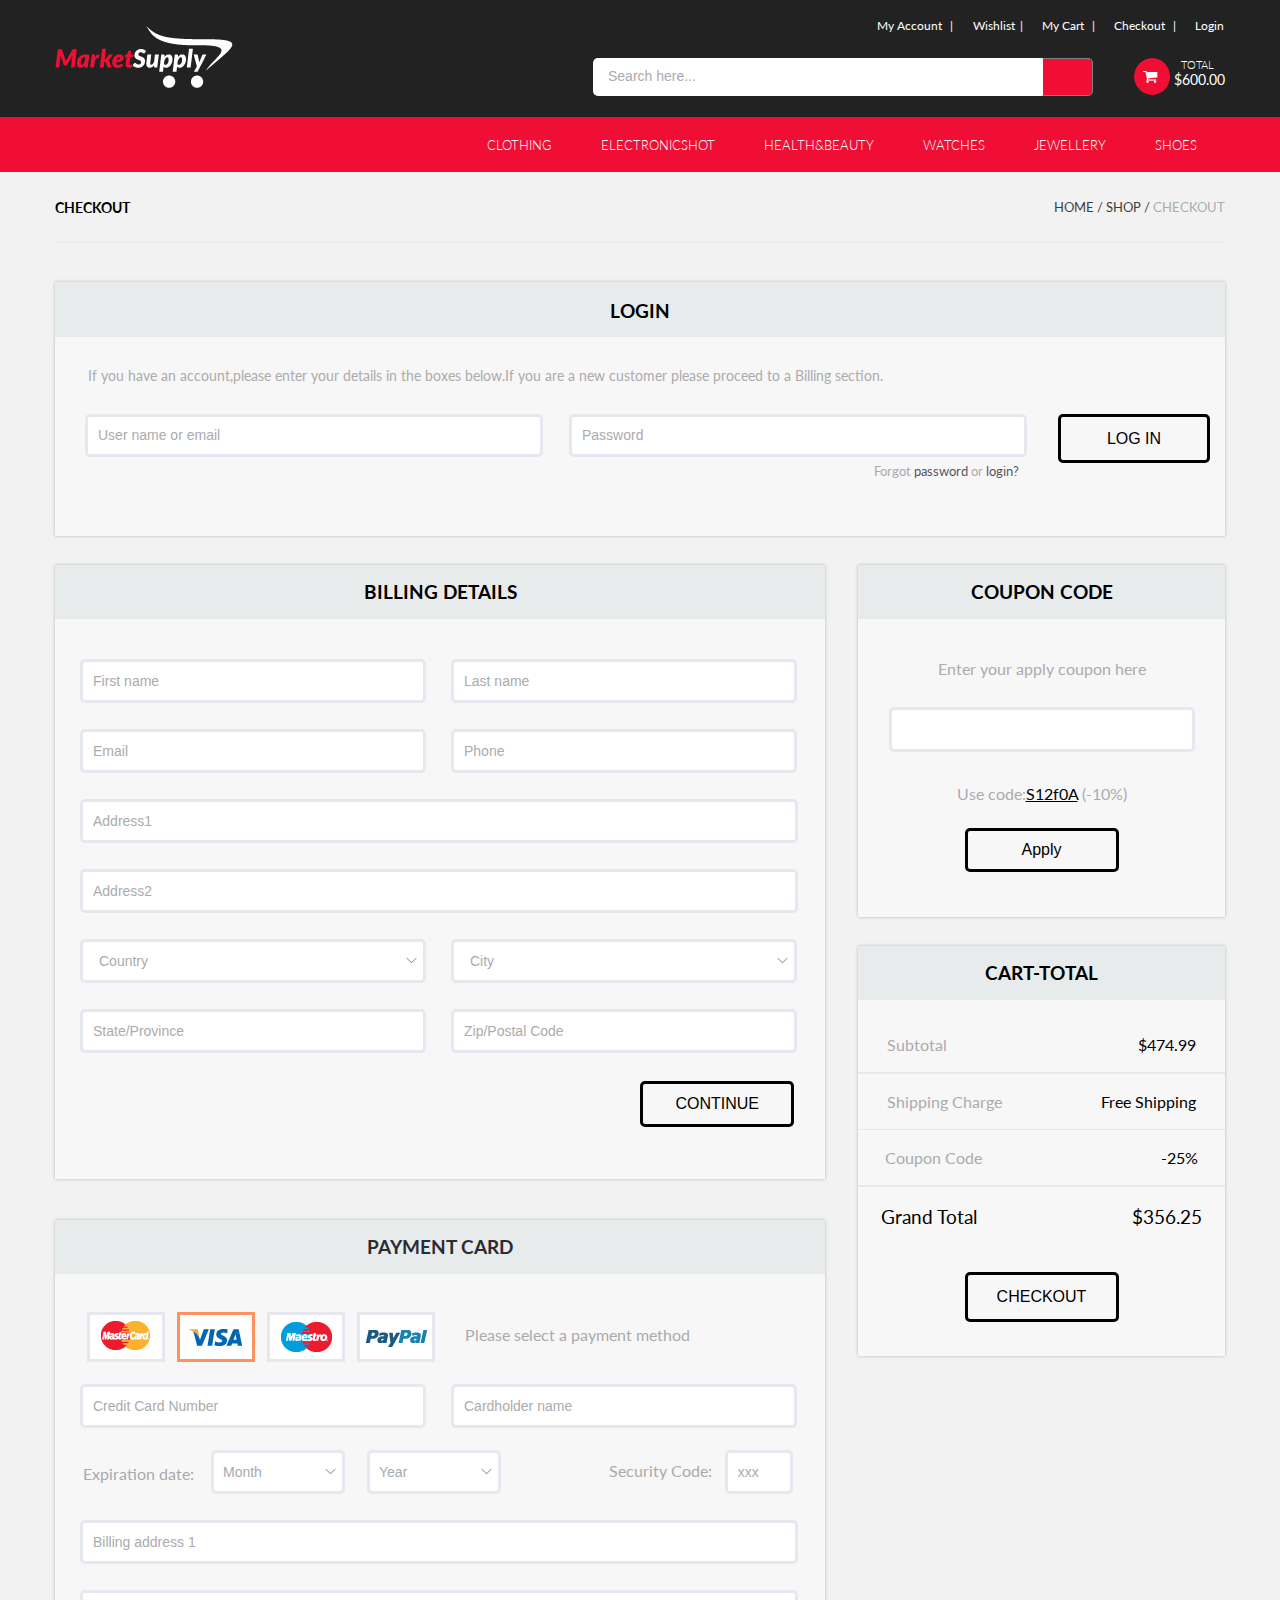
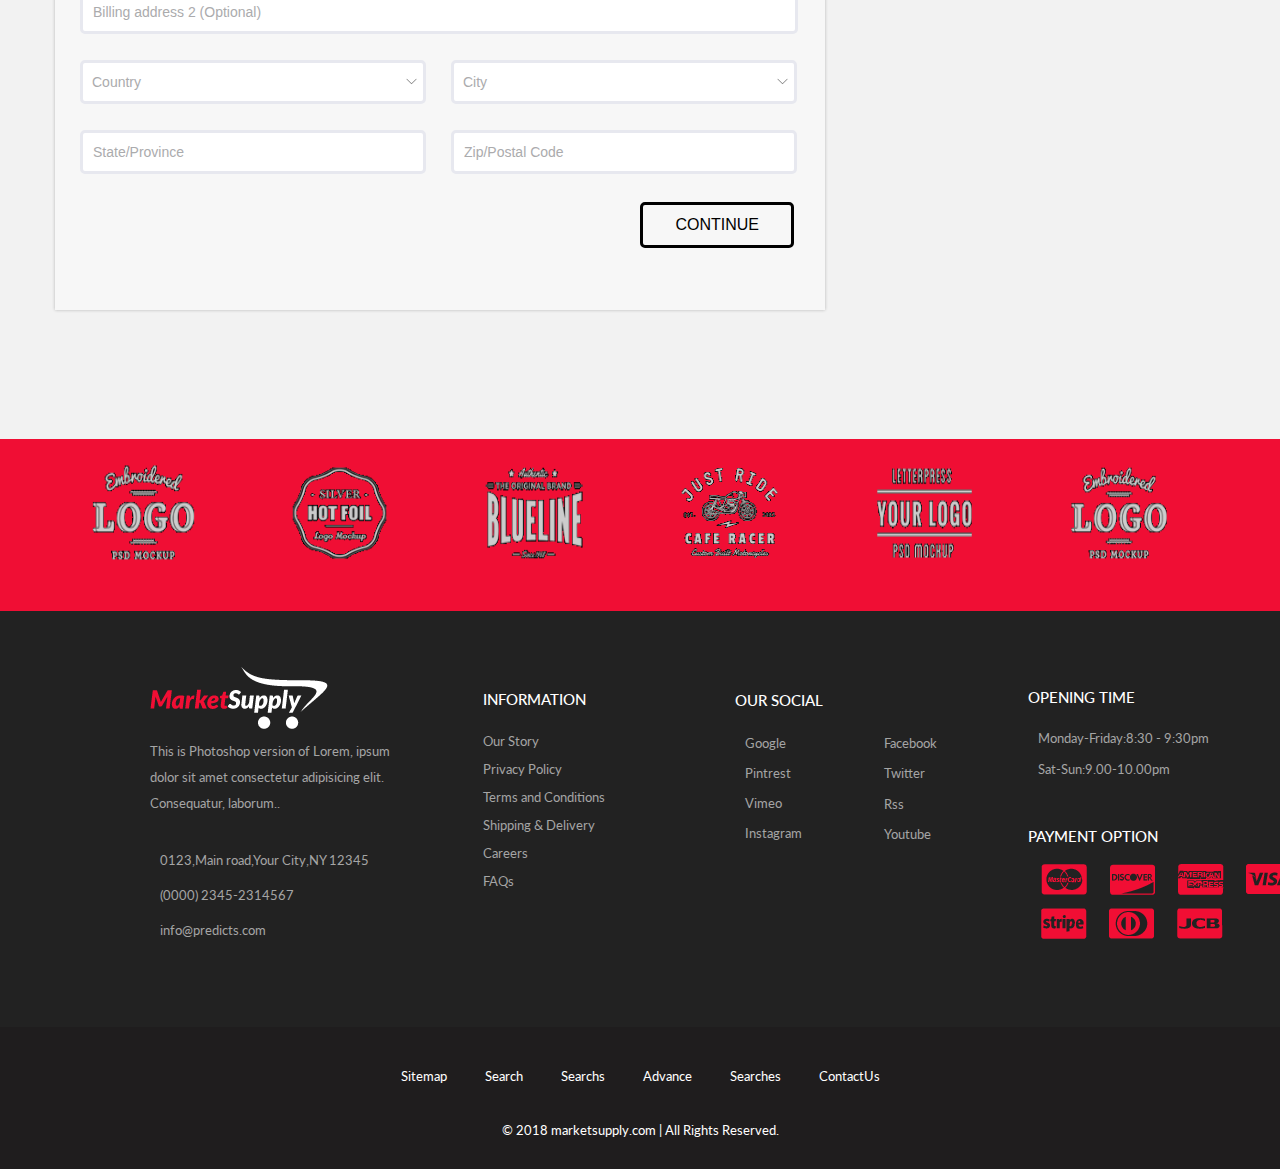
==== commit be28b1cd: "task completed" ====
--- a/checkout-page/index.html
+++ b/checkout-page/index.html
@@ -31,7 +31,7 @@
             </nav> 
             <div class="search-icon">
                 <input type="text" placeholder="Search here..." name="search" class="search">
-                <button type="submit" class="button1 "><img class="btnsearch" src="images/search.png" alt="bar"></button> 
+                <button type="submit" class="button1"><i class="fas fa-search"></i></button> 
                 <div class="cart"><img class="cart1" src="shopping-cart.png" alt="cart"></div>
                 <div class="first-price"><p class="total">TOTAL<br><span>$600.00</span></p></div>
             </div> 
--- a/checkout-page/style.css
+++ b/checkout-page/style.css
@@ -800,4 +800,7 @@
 }
 .shadow{
     box-shadow: 0px 0px 3px rgba(51, 51, 51, 0.315);
+}
+.fas{
+    font-size: 16px;
 }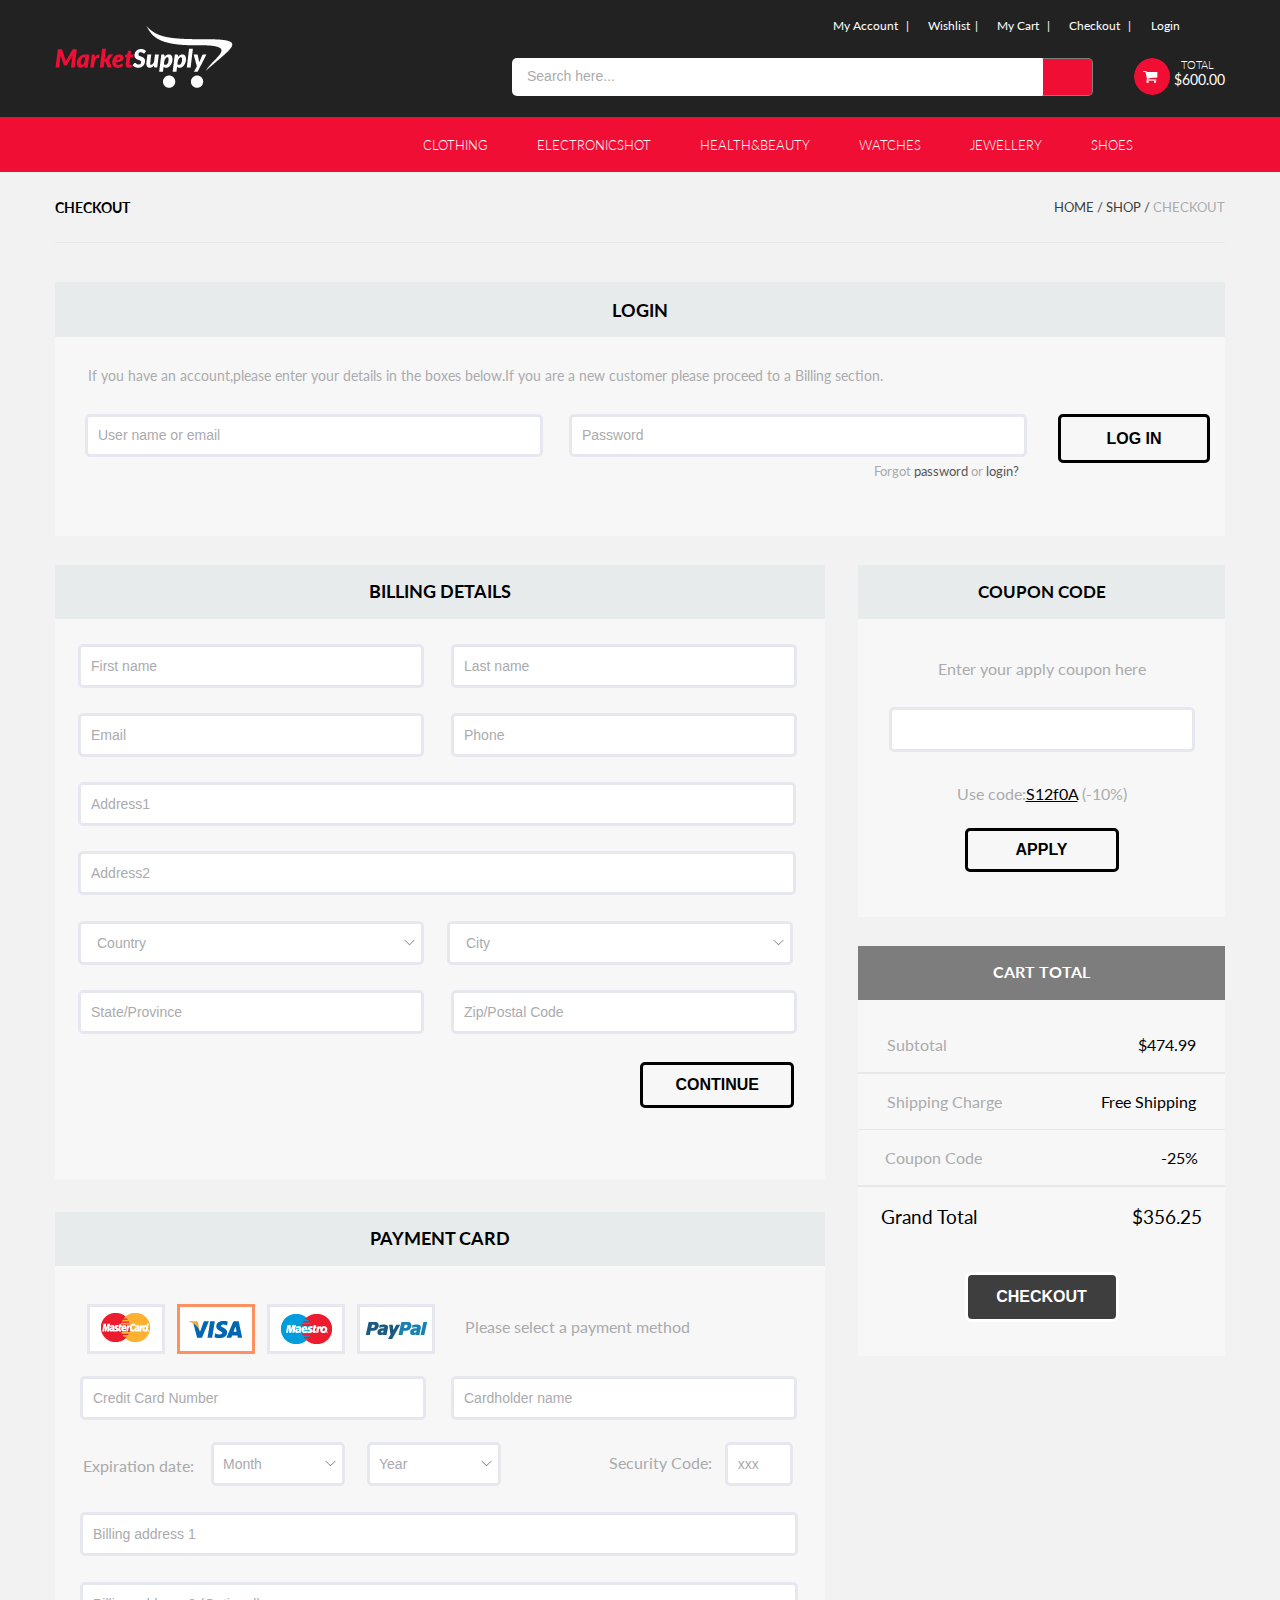
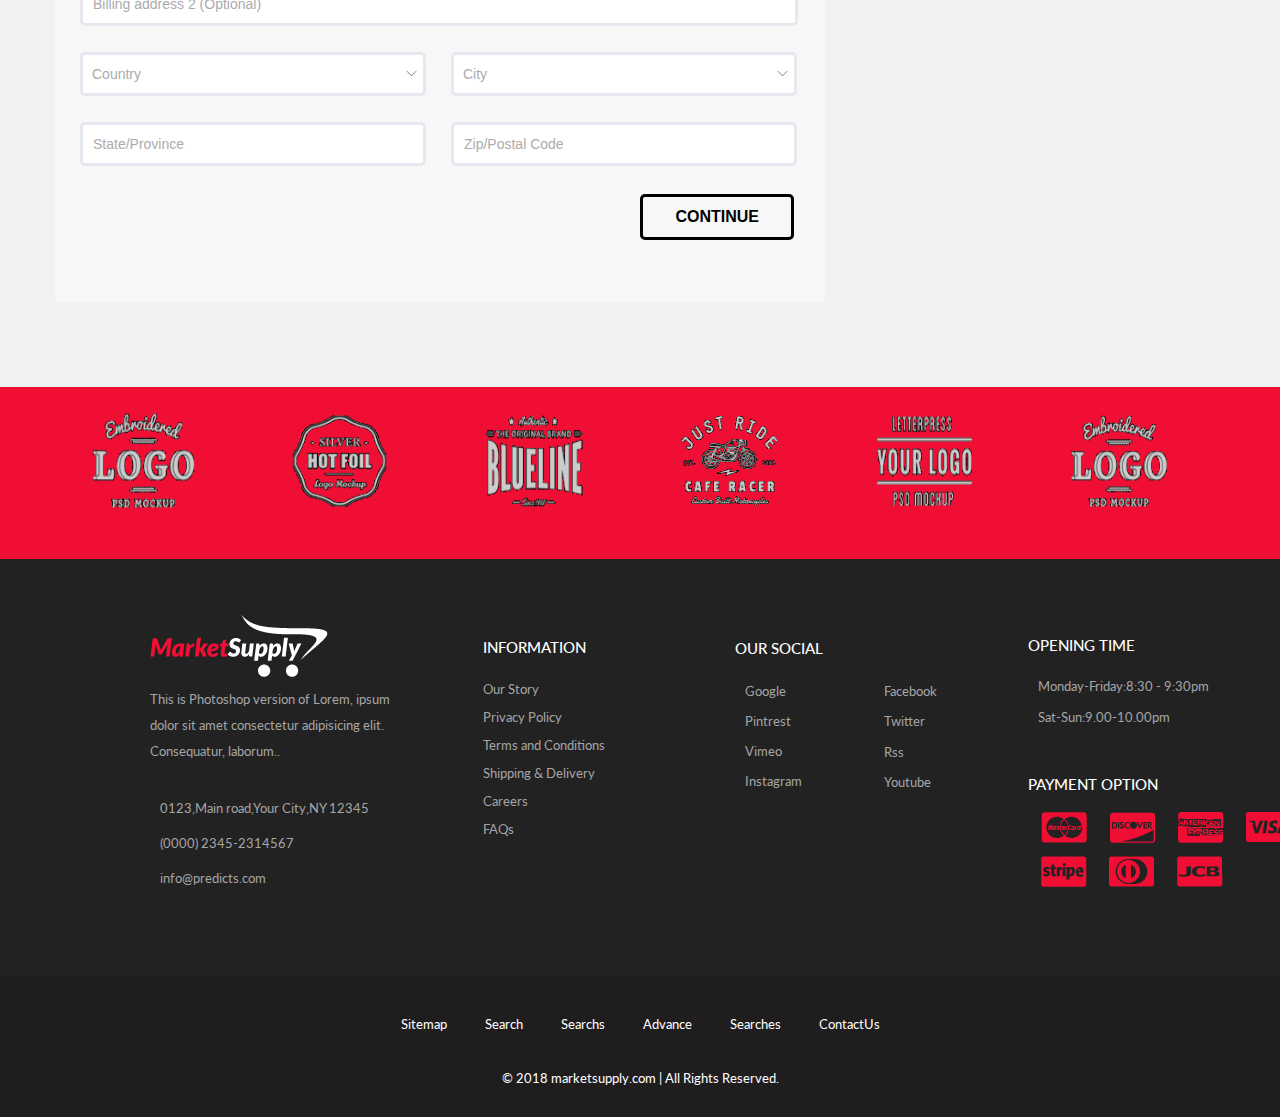
==== commit ccf53ee6: "tasks completed" ====
--- a/checkout-page/index.html
+++ b/checkout-page/index.html
@@ -8,6 +8,9 @@
     <link rel="preconnect" href="https://fonts.googleapis.com">
     <link rel="preconnect" href="https://fonts.gstatic.com" crossorigin>
     <link href="https://fonts.googleapis.com/css2?family=Big+Shoulders+Display:wght@500&family=Josefin+Sans:wght@300&family=Kumbh+Sans:wght@100&family=Lato:wght@100;300;400&family=Lexend+Deca:wght@300&family=Manrope:wght@300&family=Poppins:wght@600&family=Red+Hat+Display&display=swap" rel="stylesheet">  
+    <link rel="preconnect" href="https://fonts.googleapis.com">
+<link rel="preconnect" href="https://fonts.gstatic.com" crossorigin>
+<link href="https://fonts.googleapis.com/css2?family=Big+Shoulders+Display:wght@500&family=Josefin+Sans:wght@300&family=Kumbh+Sans:wght@100&family=Lato:wght@100;300;400;700;900&family=Lexend+Deca:wght@300&family=Manrope:wght@300&family=Poppins:wght@600&family=Red+Hat+Display&display=swap" rel="stylesheet">
     <title>Checkout</title>
     <link rel="stylesheet" href="https://cdnjs.cloudflare.com/ajax/libs/font-awesome/5.15.0/css/all.min.css" integrity="sha512-BnbUDfEUfV0Slx6TunuB042k9tuKe3xrD6q4mg5Ed72LTgzDIcLPxg6yI2gcMFRyomt+yJJxE+zJwNmxki6/RA==" crossorigin="anonymous" referrerpolicy="no-referrer" />
 </head>
@@ -94,27 +97,21 @@
      </div>
 <!-- Third form -->
     <div class="third-form">
+        <div class="third-first section"> 
         <div class="third-form1 shadow">
             <div class="billing">
                 <h3 class="bd">BILLING DETAILS</h3>
             </div>
-            <div class="third-details1">
-                <div class="third-subdetails1"> 
-                    <div class="third1"><input type="text" placeholder="First name" name="name" class="ts ts1 gp"></div>
-                    <div class="third2"><input type="text" placeholder="Email" name="email" class="ts ts2 gp"></div>
-                     
-                </div>
-                <div class="third-subdetails2"> 
-                    <div class="third1"><input type="text" placeholder="Last name" name="name" class="ts ts1 gp"></div>
-                    <div class="third2"><input type="text" placeholder="Phone" name="Phone" class="ts ts2 gp"></div>
-                </div>
-            </div>
-            <div class="third-details2 details3">
-                <input type="text" placeholder="Address1" name="Address" class="addr1 gp">
-            </div>
-            <div class="third-details2 details4">
-                <input type="text" placeholder="Address2" name="Address" class="addr1 gp">
-            </div>
+            <input type="text" placeholder="First name" name="name" class="ts ts1 tsname gp">
+            <input type="text" placeholder="Last name" name="name" class=" ts ts2 gp">
+            
+            <input type="text" placeholder="Email" name="mail" class="ts ts1 gp"> 
+            <input type="text" placeholder="Phone" name="Phone" class="ts ts2 gp"> 
+            
+            <input type="text" placeholder="Address1" name="Address" class="addr1 gp">
+
+            <input type="text" placeholder="Address2" name="Address" class="addr1 gp">
+
             <div class="third-details3">
                  <!-- <div class="third-subdetails3">  -->
                    <!--  <div class="third3"><input type="text" placeholder="Country" name="name" class="ts ts3"></div>
@@ -124,7 +121,7 @@
                     <div class="third3"><input type="text" placeholder="City" name="city" class="ts ts3"></div>
                     <div class="third4"><input type="text" placeholder="Zip/Postal Code" name="postal" class="ts ts4"></div>
                 </div> -->
-                <div class="third-subdetails3"> 
+                 
                 <select id="country" name="country" class="third3 gp">
                     <option class="select" disabled selected>Country</option>
                     <option value="country">country</option>
@@ -145,8 +142,8 @@
                     <option value="Bahrain">Bahrain</option>
                     <option value="Bangladesh">Bangladesh</option>
                   </select>
-                </div>
-                <div class="third-subdetails4"> 
+                 
+                
                     <select id="country" name="country" class="third4 gp">
                         <option class="select" disabled selected>City</option>
                         <option value="country">country</option>
@@ -167,187 +164,100 @@
                         <option value="Bahrain">Bahrain</option>
                         <option value="Bangladesh">Bangladesh</option>
                       </select>
-                    </div>
-            </div>
-            <div class="third-details4"> 
-                <div class="third-subdetails5"><input type="text" placeholder="State/Province" name="city" class="ts ts3 gp"></div>
-                <div class="third-subdetails6"><input type="text" placeholder="Zip/Postal Code" name="postal" class="ts ts4 gp"></div>
-            </div>
+                     
+            </div>
+             
+                 <input type="text" placeholder="State/Province" name="city" class="ts ts5 gp"> 
+                 <input type="text" placeholder="Zip/Postal Code" name="postal" class="ts ts6  gp">
+             
             <div class="continue">
                 <button class="cont">CONTINUE</button>
             </div>
 
         </div> 
-        <div class="third-form2&3">
-            <div class="third-form2 shadow">
-                <div class="coupon">
-                    <h3 class="cc">COUPON CODE</h3>
-                </div>
-                <div class="coupon-details">
-                    <div class="coupon-para">
-                        <p class="coupon-p">Enter your apply coupon here</p>
-                    </div>
-                    <div class="empty-bar">
-                        <input type="text" placeholder="" name="details" class="bar gp">
-                        <p class="code">Use code:<span>S12f0A</span> (-10%)</p>
-                    </div>
-                    <div class="apply-button">
-                        <button class="apply">Apply</button>
-                    </div>
-                </div>
-            </div>
-            <div class="third-form3 shadow">
-                <div class="cart-total">
-                    <h3 class="ct">CART-TOTAL</h3>
-                </div>
-                <div class="cart-details">
-                    <div class="cart-details1">
-                        <div class="cd1 cd"><p class="cd-sub1">Subtotal</p></div>
-                        <div class="dol1 dol"><p class="dol-sub1">$474.99</p></div>
-                    </div>
-                    <hr class="hr1"  size="1" width="100%" color="#e8e8e8" />
-                    <div class="cart-details1">
-                        <div class="cd2 cd">Shipping Charge</div>
-                        <div class="dol2 dol">Free Shipping</div>
-                    </div>
-                    <hr class="hr1"  size="1" width="100%" color="#e8e8e8" />
-                    <div class="cart-details1">
-                        <div class="cd3 cd">Coupon Code</div>
-                        <div class="dol3 dol">-25%</div>
-                    </div>
-                    <hr class="hr1"  size="1" width="100%" color="#e8e8e8" />
-                    <div class="cart-details1">
-                        <div class="cd4 ">Grand Total</div>
-                        <div class="dol4">$356.25</div>
-                    </div>
-                    <div class="checkout1">
-                        <button class="checkout1-btn">CHECKOUT</button>
+        <div class="fourth-form shadow">
+            <div class="payment-card">
+                <h3 class="pay-card">PAYMENT CARD</h3>
+            </div>
+            <div class="fourth-content">
+                <div class=" fourth-details1">
+                    <div class="fourth-picture">
+                        <img class="fpic" src="images/mastercard.png" alt="master">
+                        <img class="fpic fpic-visa" src="images/visa.png" alt="visa">
+                        <img class="fpic" src="images/mastero.png" alt="mastero">
+                        <img class="fpic" src="images/paypal.png" alt="paypal">
+                    </div>
+                    <div class="fourth-text">
+                        <p class="pm">Please select a payment method</p>
+                    </div>
+                </div>
+                <div class="fourth-details2"> 
+                    <div class="fourth1"><input type="text" placeholder="Credit Card Number" name="cc number" class="fs fs1 gp"></div>
+                    <div class="fourth2"><input type="text" placeholder="Cardholder name" name="card name" class="fs fs2 gp"></div>
+                </div>
+                <div class="expiry-security">
+                    <div class="expiry-section"> 
+                    <div class="Expiry">
+                        <div class="exp1">Expiration date:</div>
+                    </div>
+                    <div class="mont">
+                        <select id="month" name="month" class="mont1 gp">
+                            <option class="select" disabled selected>Month</option>
+                            <option value="January">January</option>
+                            <option value="Februar">February</option>
+                            <option value="march">march</option>
+                            <option value="April">April</option>
+                            <option value="May">May</option>
+                            <option value="June">June</option>
+                            <option value="July">July</option>
+                            <option value="August">August</option>
+                            <option value="Argentina">September</option>
+                            <option value="Armenia">October</option>
+                            <option value="Aruba">November</option>
+                            <option value="Australia">December</option>
+                        </select>
+                    </div>
+                    <div class="yr">
+                        <select id="year" name="year" class="yr1 gp">
+                            <option class="select" disabled selected>Year</option>
+                            <option value="country">2010</option>
+                            <option value="Albania">2011</option>
+                            <option value="Algeria">2012</option>
+                            <option value="American Samoa">2013</option>
+                            <option value="Andorra">2014</option>
+                            <option value="Angola">2015</option>
+                            <option value="Anguilla">2016</option>
+                            <option value="Antigua & Barbuda">2017</option>
+                            <option value="Argentina">2018</option>
+                            <option value="Armenia">2019</option>
+                            <option value="Aruba">2020</option>
+                            <option value="Australia">2021</option>
+                        </select>
                     </div>
                      
-                    <!-- <div class="cart-details1">
-                        <div class="cd">Subtotal</div>
-                        <div class="cd">Shipping Charge</div>
-                        <div class="cd">Coupon Code</div>
-                        <div class="cd">Grand Total</div>
-                    </div>
-                    <div class="cart-details2">
-                        <div class="dol">$474.99</div>
-                        <div class="dol">Free Shipping</div>
-                        <div class="dol">-25%</div>
-                        <div class="dol">$356.25</div>
-                    </div> -->
-                </div>
-             </div>
-            
-        </div>
-    </div>
-    <!-- </div> -->
-<!-- fourth-form -->
-    <div class="fourth-form shadow">
-        <div class="payment-card">
-            <h3 class="pay-card">PAYMENT CARD</h3>
-        </div>
-        <div class="fourth-content">
-            <div class=" fourth-details1">
-                <div class="fourth-picture">
-                    <img class="fpic" src="images/mastercard.png" alt="master">
-                    <img class="fpic fpic-visa" src="images/visa.png" alt="visa">
-                    <img class="fpic" src="images/mastero.png" alt="mastero">
-                    <img class="fpic" src="images/paypal.png" alt="paypal">
-                </div>
-                <div class="fourth-text">
-                    <p class="pm">Please select a payment method</p>
-                </div>
-            </div>
-            <div class="fourth-details2"> 
-                <div class="fourth1"><input type="text" placeholder="Credit Card Number" name="cc number" class="fs fs1 gp"></div>
-                <div class="fourth2"><input type="text" placeholder="Cardholder name" name="card name" class="fs fs2 gp"></div>
-            </div>
-            <div class="expiry-security">
-                <div class="expiry-section"> 
-                <div class="Expiry">
-                    <div class="exp1">Expiration date:</div>
-                </div>
-                <div class="mont">
-                    <select id="month" name="month" class="mont1 gp">
-                        <option class="select" disabled selected>Month</option>
-                        <option value="January">January</option>
-                        <option value="Februar">February</option>
-                        <option value="march">march</option>
-                        <option value="April">April</option>
-                        <option value="May">May</option>
-                        <option value="June">June</option>
-                        <option value="July">July</option>
-                        <option value="August">August</option>
-                        <option value="Argentina">September</option>
-                        <option value="Armenia">October</option>
-                        <option value="Aruba">November</option>
-                        <option value="Australia">December</option>
-                    </select>
-                </div>
-                <div class="yr">
-                    <select id="year" name="year" class="yr1 gp">
-                        <option class="select" disabled selected>Year</option>
-                        <option value="country">2010</option>
-                        <option value="Albania">2011</option>
-                        <option value="Algeria">2012</option>
-                        <option value="American Samoa">2013</option>
-                        <option value="Andorra">2014</option>
-                        <option value="Angola">2015</option>
-                        <option value="Anguilla">2016</option>
-                        <option value="Antigua & Barbuda">2017</option>
-                        <option value="Argentina">2018</option>
-                        <option value="Armenia">2019</option>
-                        <option value="Aruba">2020</option>
-                        <option value="Australia">2021</option>
-                    </select>
-                </div>
-                 
-            </div>
-            <div class="security">
-                <label for="security-code1">Security Code:</label>
-                <input type="text" id="security" name="securitycode" placeholder="xxx" class="security-code2 gp"></div>
-            </div>
-            <div class="fourth-details3">
-                <input type="text" placeholder="Billing address 1" name="Address" class="baddr1 gp">
-            </div>
-            <div class="fourth-details3">
-                <input type="text" placeholder="Billing address 2 (Optional)" name="Address" class="baddr1 gp">
-            </div>
-            <div class="fourth-details4">
-                <!-- <div class="third-subdetails3">  -->
-                  <!--  <div class="third3"><input type="text" placeholder="Country" name="name" class="ts ts3"></div>
-                   <div class="third4"><input type="text" placeholder="State/Province" name="state" class="ts ts4"></div>
-               
-               <div class="third-subdetails4"> 
-                   <div class="third3"><input type="text" placeholder="City" name="city" class="ts ts3"></div>
-                   <div class="third4"><input type="text" placeholder="Zip/Postal Code" name="postal" class="ts ts4"></div>
-               </div> -->
-               <div class="fourth-subdetails3"> 
-               <select id="country" name="country" class="fourth3 gp">
-                   <option class="select" disabled selected>Country</option>
-                   <option value="country">country</option>
-                   <option value="Albania">Albania</option>
-                   <option value="Algeria">Algeria</option>
-                   <option value="American Samoa">American Samoa</option>
-                   <option value="Andorra">Andorra</option>
-                   <option value="Angola">Angola</option>
-                   <option value="Anguilla">Anguilla</option>
-                   <option value="Antigua & Barbuda">Antigua & Barbuda</option>
-                   <option value="Argentina">Argentina</option>
-                   <option value="Armenia">Armenia</option>
-                   <option value="Aruba">Aruba</option>
-                   <option value="Australia">Australia</option>
-                   <option value="Austria">Austria</option>
-                   <option value="Azerbaijan">Azerbaijan</option>
-                   <option value="Bahamas">Bahamas</option>
-                   <option value="Bahrain">Bahrain</option>
-                   <option value="Bangladesh">Bangladesh</option>
-                 </select>
-               </div>
-               <div class="fourth-subdetails4"> 
-                   <select id="country" name="country" class="fourth4 gp">
-                       <option class="select" disabled selected>City</option>
+                </div>
+                <div class="security">
+                    <label for="security-code1">Security Code:</label>
+                    <input type="text" id="security" name="securitycode" placeholder="xxx" class="security-code2 gp"></div>
+                </div>
+                <div class="fourth-details3">
+                    <input type="text" placeholder="Billing address 1" name="Address" class="baddr1 gp">
+                </div>
+                <div class="fourth-details3">
+                    <input type="text" placeholder="Billing address 2 (Optional)" name="Address" class="baddr1 gp">
+                </div>
+                <div class="fourth-details4">
+                    <!-- <div class="third-subdetails3">  -->
+                      <!--  <div class="third3"><input type="text" placeholder="Country" name="name" class="ts ts3"></div>
+                       <div class="third4"><input type="text" placeholder="State/Province" name="state" class="ts ts4"></div>
+                   
+                   <div class="third-subdetails4"> 
+                       <div class="third3"><input type="text" placeholder="City" name="city" class="ts ts3"></div>
+                       <div class="third4"><input type="text" placeholder="Zip/Postal Code" name="postal" class="ts ts4"></div>
+                   </div> -->
+                   <div class="fourth-subdetails3"> 
+                   <select id="country" name="country" class="fourth3 gp">
+                       <option class="select" disabled selected>Country</option>
                        <option value="country">country</option>
                        <option value="Albania">Albania</option>
                        <option value="Algeria">Algeria</option>
@@ -367,17 +277,106 @@
                        <option value="Bangladesh">Bangladesh</option>
                      </select>
                    </div>
-           </div>
-           <div class="fourth-details4"> 
-               <div class="fourth-subdetails5"><input type="text" placeholder="State/Province" name="city" class="ts ts3 gp"></div>
-               <div class="fourth-subdetails6"><input type="text" placeholder="Zip/Postal Code" name="postal" class="ts ts4 gp"></div>
-           </div>
-           <div class="continue">
-               <button class="cont">CONTINUE</button>
-           </div>
+                   <div class="fourth-subdetails4"> 
+                       <select id="country" name="country" class="fourth4 gp">
+                           <option class="select" disabled selected>City</option>
+                           <option value="country">country</option>
+                           <option value="Albania">Albania</option>
+                           <option value="Algeria">Algeria</option>
+                           <option value="American Samoa">American Samoa</option>
+                           <option value="Andorra">Andorra</option>
+                           <option value="Angola">Angola</option>
+                           <option value="Anguilla">Anguilla</option>
+                           <option value="Antigua & Barbuda">Antigua & Barbuda</option>
+                           <option value="Argentina">Argentina</option>
+                           <option value="Armenia">Armenia</option>
+                           <option value="Aruba">Aruba</option>
+                           <option value="Australia">Australia</option>
+                           <option value="Austria">Austria</option>
+                           <option value="Azerbaijan">Azerbaijan</option>
+                           <option value="Bahamas">Bahamas</option>
+                           <option value="Bahrain">Bahrain</option>
+                           <option value="Bangladesh">Bangladesh</option>
+                         </select>
+                       </div>
+               </div>
+               <div class="fourth-details4"> 
+                   <div class="fourth-subdetails5"><input type="text" placeholder="State/Province" name="city" class="ts ts3 gp"></div>
+                   <div class="fourth-subdetails6"><input type="text" placeholder="Zip/Postal Code" name="postal" class="ts ts4 gp"></div>
+               </div>
+               <div class="continue">
+                   <button class="cont">CONTINUE</button>
+               </div>
+                
+            </div>
+        </div>
+    </div>
+        <div class="third-form2&3">
+            <div class="third-form2 shadow">
+                <div class="coupon">
+                    <h3 class="cc">COUPON CODE</h3>
+                </div>
+                <div class="coupon-details">
+                    <div class="coupon-para">
+                        <p class="coupon-p">Enter your apply coupon here</p>
+                    </div>
+                    <div class="empty-bar">
+                        <input type="text" placeholder="" name="details" class="bar gp">
+                        <p class="code">Use code:<span>S12f0A</span> (-10%)</p>
+                    </div>
+                    <div class="apply-button">
+                        <button class="apply">APPLY</button>
+                    </div>
+                </div>
+            </div>
+            <div class="third-form3 shadow">
+                <div class="cart-total">
+                    <h3 class="ct">CART TOTAL</h3>
+                </div>
+                <div class="cart-details">
+                    <div class="cart-details1">
+                        <div class="cd1 cd"><p class="cd-sub1">Subtotal</p></div>
+                        <div class="dol1 dol"><p class="dol-sub1">$474.99</p></div>
+                    </div>
+                    <hr class="hr1"  size="1" width="100%" color="#e8e8e8" />
+                    <div class="cart-details1">
+                        <div class="cd2 cd">Shipping Charge</div>
+                        <div class="dol2 dol">Free Shipping</div>
+                    </div>
+                    <hr class="hr1"  size="1" width="100%" color="#e8e8e8" />
+                    <div class="cart-details1">
+                        <div class="cd3 cd">Coupon Code</div>
+                        <div class="dol3 dol">-25%</div>
+                    </div>
+                    <hr class="hr1"  size="1" width="100%" color="#e8e8e8" />
+                    <div class="cart-details1">
+                        <div class="cd4 ">Grand Total</div>
+                        <div class="dol4">$356.25</div>
+                    </div>
+                    <div class="checkout1">
+                        <button class="checkout1-btn">CHECKOUT</button>
+                    </div>
+                     
+                    <!-- <div class="cart-details1">
+                        <div class="cd">Subtotal</div>
+                        <div class="cd">Shipping Charge</div>
+                        <div class="cd">Coupon Code</div>
+                        <div class="cd">Grand Total</div>
+                    </div>
+                    <div class="cart-details2">
+                        <div class="dol">$474.99</div>
+                        <div class="dol">Free Shipping</div>
+                        <div class="dol">-25%</div>
+                        <div class="dol">$356.25</div>
+                    </div> -->
+                </div>
+             </div>
             
         </div>
     </div>
+    <!-- </div> -->
+<!-- fourth-form -->
+   
 </div>
  <!-- footer section -->
  <div class="footer-section">
--- a/checkout-page/style.css
+++ b/checkout-page/style.css
@@ -52,7 +52,7 @@
     
 }
 .search{
-width: 450px;
+width: 531px;
 height: 38px;
 border: none;
 padding-left: 15px; 
@@ -114,7 +114,7 @@
     justify-content: space-between;
     align-items: center;
     height: 55px;
-    margin-left: 27rem;
+    margin-left: 23rem;
 
 }
 /* .category{
@@ -334,6 +334,11 @@
     background-color: #e7ebec;
     text-align: center;
     padding-top: 18px;
+    font-size: 15px;
+     
+}
+.log{
+    font-weight: 700;
 }
 .second-form-sub{
     height: 199px;
@@ -367,6 +372,7 @@
     background-color: #f7f7f7;
     border: 3px solid;
     border-radius: 5px 5px 5px 5px;
+    font-weight: 900;
 }
 .sf2{
     display: flex;
@@ -388,6 +394,9 @@
 /* Third form */
 
 /* third form1 */
+.third-form{
+    display: flex;
+}
 .third-form1{
     width: 770px;
     height: 614px;
@@ -400,6 +409,12 @@
     background-color: #e7ebec;
     text-align: center;
     padding-top: 16px;
+    color: #000;
+    font-size: 15px;
+     
+}
+.bd{
+    font-weight: 700;
 }
 .ts{
     height: 44px;
@@ -425,6 +440,8 @@
     height: 44px;
     width: 718px;
     border:3px solid #e7e8ef;
+    margin-top: 25px;
+    margin-left: 23px;
 }
 .third-details2{
     padding-top: 26px;
@@ -451,6 +468,8 @@
     border:3px solid #e7e8ef;
     color: #ababad;
     padding-left: 16px;
+    /* margin-top:7px; */
+    margin-left: 23px;
 }
 .third-subdetails3{
     padding-left: 25px;
@@ -462,6 +481,8 @@
     border:3px solid #e7e8ef;
     color: #ababad;
     padding-left: 16px;
+    /* margin-top:7px; */
+    margin-left: 23px;
 }
 .third-subdetails4{
     padding-left: 25px;
@@ -485,6 +506,7 @@
     height: 46px;
     background-color: #f7f7f7;
     font-size: 16px;
+    font-weight: 700;
 }
 .continue{
     padding-top: 28px;
@@ -499,9 +521,7 @@
     margin-top: 29px;
     margin-left: 33px;
 }
-.third-form{
-    display: flex;
-}
+ 
 .coupon{
     height: 54px;
     background-color: #e7ebec ;
@@ -514,6 +534,10 @@
     padding-top: 40px;
     padding-bottom: 29px;
 }
+.cc{
+    font-size: 17px;
+    font-weight: 700;
+}
 .coupon-details{
     text-align: center;
 }
@@ -538,6 +562,7 @@
     font-size: 16px;
     border: 3px solid;
     border-radius: 5px 5px 5px 5px;
+    font-weight: 700;
 }
 .third-form3{
     margin-bottom: 104px;
@@ -550,9 +575,11 @@
 }
 .cart-total{
     height: 54px;
-    background-color: #e7ebec ;
+    background-color:#3030309c;
     text-align: center;
     padding-top: 16px;
+    color: #fff;
+    font-size: 14px;
 }
 .cart-details{
     /* text-align: center */
@@ -588,11 +615,12 @@
 .checkout1-btn{
     height: 50px;
     width:154px;
-    background-color: #f7f7f7;
-    /* color: #fff; */
+    background-color: #303030ee;
+    color: #fff;
     font-size: 16px;
     border: 3px solid;
-    border-radius: 5px 5px 5px 5px;
+    border-radius: 7px 7px 7px 7px;
+    font-weight: 700;
 }
 .checkout1{
     padding-top: 44px;
@@ -608,8 +636,7 @@
     height: 690px;
     width: 770px;
     background-color: #f7f7f7;
-    margin-top: -15rem;
-    margin-bottom: 20px;
+    margin-top:33px;
     margin-bottom: 11%;
     font-family: 'Lato', sans-serif;
     color: #aaaaac;
@@ -619,7 +646,12 @@
     background-color: #e7ebec;
     text-align: center;
     padding-top: 16px;
-    color: #2d2c31;
+    color: #000;
+    font-size: 15px;
+     
+}
+.pay-card{
+    font-weight: 700;
 }
 .fourth-details1{
     display: flex;
@@ -753,7 +785,8 @@
 }
 .gp:focus-within{
     /* border: 1px solid #000; */
-    outline-color: #000;
+     outline-color:  rgba(128, 128, 128, 0.801); 
+     color: rgba(0, 0, 0, 0.651);
 }
 .gp{
     border-radius: 5px 5px 5px 5px;
@@ -761,11 +794,18 @@
 input{
     padding-left: 10px;
 }
+/* .tsname{
+    color:black;
+   border: 3px solid rgba(128, 128, 128, 0.514); 
+} */
 input::placeholder{
     color: #ababad;
     font-size: 14px;
 }
-/* hoverpart */
+/* .tsname::placeholder{
+    color: rgba(0, 0, 0, 0.651);
+} */
+/* hoverpart
 .checkout1-btn:hover{
     background-color:#303030;
     color: #fff;
@@ -774,7 +814,7 @@
 .cart-total:hover{
     background-color:#303030;
     color: #fff;
-}
+}*/
 input::-webkit-outer-spin-button,
 input::-webkit-inner-spin-button {
   -webkit-appearance: none;
@@ -798,9 +838,25 @@
     no-repeat;
   background-position: right 5px top 50%;
 }
-.shadow{
+/* .shadow{
     box-shadow: 0px 0px 3px rgba(51, 51, 51, 0.315);
-}
+} */
 .fas{
     font-size: 16px;
+}
+.ts1{
+    margin-top:25px;
+    margin-left: 23px;
+}
+.ts2{
+ margin-top:25px;
+ margin-left: 23px;
+}
+.ts5{
+    margin-top:25px;
+ margin-left: 23px;
+}
+.ts6{
+    margin-top:25px;
+ margin-left: 23px;
 }